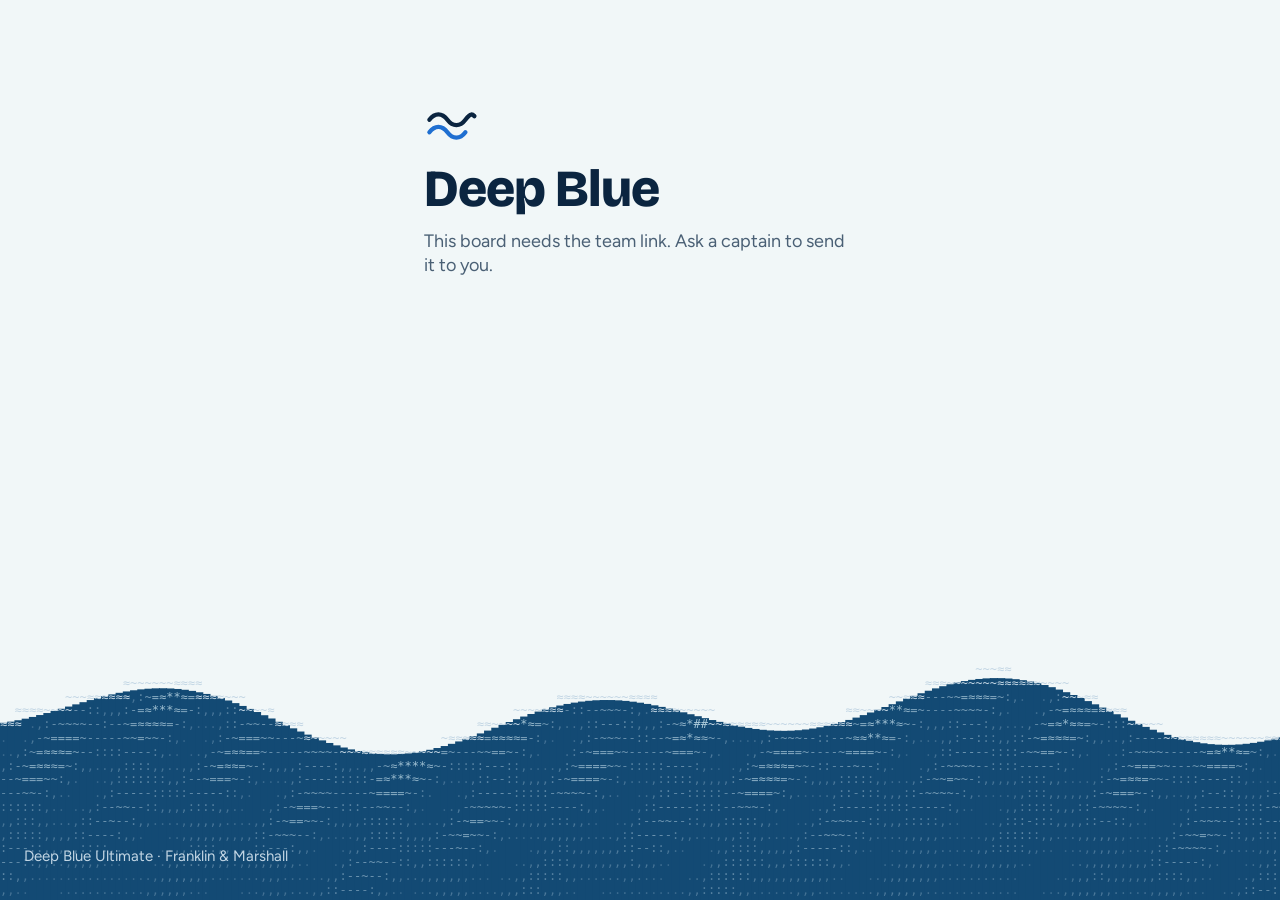
==== index.html @ 6cc1a30d "Real board: Fill lines settings and playing-time simulator (2026.10.31.1, test.48) Promotes from the" ====
<!doctype html>
<html lang="en">
<head>
<meta charset="utf-8">
<meta name="viewport" content="width=device-width, initial-scale=1, maximum-scale=1, user-scalable=no, viewport-fit=cover">
<meta name="theme-color" content="#f1f7f8">
<meta name="robots" content="noindex">
<title>Deep Blue Board</title>
<link rel="preconnect" href="https://fonts.googleapis.com">
<link rel="preconnect" href="https://fonts.gstatic.com" crossorigin>
<link rel="stylesheet" href="https://fonts.googleapis.com/css2?family=Bricolage+Grotesque:opsz,wght@12..96,600..800&family=Figtree:wght@400;500;600;700&display=swap">
<link rel="stylesheet" href="styles.css?v=2026.10.31.1">
<link rel="icon" href="data:image/svg+xml,%3Csvg xmlns='http://www.w3.org/2000/svg' viewBox='0 0 32 32'%3E%3Ccircle cx='16' cy='16' r='14' fill='%231d4db0'/%3E%3Cellipse cx='16' cy='16' rx='9' ry='3' fill='none' stroke='white' stroke-width='2.4'/%3E%3C/svg%3E">
</head>
<body>
<div id="app"></div>
<div id="sheet-root"></div>
<div class="toast" id="toast" hidden></div>
<script src="supabase.js"></script>
<script src="lines.js?v=2026.10.31.1"></script>
<script src="ocean.js?v=2026.10.31.1"></script>
<script src="ascii.js?v=2026.10.31.1"></script>
<script src="app.js?v=2026.10.31.1"></script>
</body>
</html>
---- styles.css ----
/* Deep Blue Board — "Waterline": what you're doing now sits above the water on light sea-glass;
   what's coming sits below the wave in deepening navy. One light theme. */
:root{
  color-scheme:light;
  --bg:#f1f7f8; --card:#ffffff; --ink:#0b2540; --muted:#4a6075; --faint:#8a9bab;
  --rule:#dce7ec; --line:#d4e0e6; --played:#e3ecf0;
  --teal:#0f766e; --teal-dark:#0b5a54; --teal-soft:#f0f8f7;
  --sea:#134a74; --sea2:#0f3b5e; --sea3:#0b2c47; --abyss:#071a2c;
  --foam:#a9c4d9; --foam2:#c3d6e4; --cyan:#5fd3e0; --sun:#ffc533;
  --w:#c2412d; --m:#1f6fd1; --m-light:#8db8f0;
  --warn:#7a3d00; --warn-bg:#fff1d6; --warn-line:#b45309;
  --dd:#6d28d9; --dd-bg:#ece4fa; --sd:#17707f; --sd-bg:#dcf1f5;
  --rH:#8a4b00; --rH-bg:#ffe9c7; --rC:#1b6b3c; --rC-bg:#dcefe3;
  --display:"Bricolage Grotesque","Figtree",system-ui,sans-serif;
  --body:"Figtree",system-ui,-apple-system,"Segoe UI",sans-serif;
  --shadow:0 6px 20px rgba(11,37,64,.12);
  --shadow-sm:0 1px 4px rgba(11,37,64,.10);
  --nav-h:64px;
}
*{box-sizing:border-box}
[hidden]{display:none!important}
html,body{height:100%}
/* No zooming: double-tap does nothing, and inputs don't zoom when tapped. */
html{touch-action:manipulation;-webkit-text-size-adjust:100%;text-size-adjust:100%}
body{margin:0;background:var(--bg);color:var(--ink);font-family:var(--body);font-size:17px;line-height:1.3;-webkit-tap-highlight-color:transparent}
button,input,select,textarea{font:inherit;color:inherit}
button{cursor:pointer}
input,select,textarea{font-size:16px}
a{color:var(--teal)}
:focus-visible{outline:3px solid var(--sun);outline-offset:2px}
.muted{color:var(--muted)}
.grow{flex:1 1 auto}
.row{display:flex;gap:10px;align-items:center;flex-wrap:wrap}
.disp{font-family:var(--display);font-weight:800}
.eyebrow{font-family:var(--display);font-weight:800;font-size:14px;letter-spacing:.08em;text-transform:uppercase;color:var(--muted);margin:0}
.cw{color:var(--w)} .cm{color:var(--m)}
.mag{flex:none;width:30px;height:30px;border-radius:50%;display:inline-grid;place-items:center;color:#fff;font-weight:700;font-size:13px;background:var(--faint)}
.mag.W{background:var(--w)} .mag.M{background:var(--m)} .mag.U{background:var(--faint)}
.dot{flex:none;display:inline-block;width:10px;height:10px;border-radius:50%;background:var(--faint);box-shadow:0 0 0 2px #fff}
.dot.W{background:var(--w)} .dot.M{background:var(--m)}
.badge{display:inline-grid;place-items:center;flex:none;width:18px;height:18px;margin-left:5px;border-radius:50%;border:2px solid currentColor;font-weight:700;font-size:10px;line-height:1;vertical-align:2px}
.empty-note{color:var(--muted);margin:0;padding:8px 0}

/* ---------- buttons ---------- */
.btn{display:inline-flex;align-items:center;justify-content:center;gap:6px;min-height:46px;padding:0 16px;border:2px solid var(--ink);border-radius:14px;background:var(--card);color:var(--ink);font-weight:700;font-size:16px;text-decoration:none;white-space:nowrap}
.btn.primary{border:0;background:var(--teal);color:#fff;font-family:var(--display);font-weight:800;font-size:18px}
.btn.primary:hover{background:var(--teal-dark)}
.btn.ghost{border-color:transparent;background:transparent;color:var(--teal)}
.btn.danger{border:2px dashed var(--warn);background:var(--warn-bg);color:var(--warn)}
.btn.sm{min-height:40px;padding:0 12px;font-size:15px}
.btn.big{min-height:58px;font-size:20px;border-radius:16px}
.btn:disabled{opacity:.45;cursor:default}
.btn.on-deep{border-color:var(--foam);background:transparent;color:#fff}
.btn.on-deep.ghost{border-color:transparent;color:var(--foam)}
.add-dashed{width:100%;min-height:50px;border:2px dashed #6f97b8;border-radius:16px;background:transparent;color:#fff;font-family:var(--display);font-weight:800;font-size:17px}
.icon-btn{border:0;background:transparent;width:44px;height:44px;border-radius:50%;font-size:22px;line-height:1;color:var(--muted);flex:none}
.icon-btn:hover{background:rgba(11,37,64,.06)}
.close-btn{border:0;width:44px;height:44px;border-radius:50%;background:var(--bg);font-size:22px;color:var(--ink);flex:none}
/* pill segmented control */
.seg{display:inline-flex;gap:4px;background:var(--card);border-radius:999px;padding:3px;box-shadow:var(--shadow-sm)}
.seg.inset{background:var(--bg);box-shadow:none}
.seg button{border:0;border-radius:999px;background:transparent;min-height:44px;padding:0 14px;font-weight:700;font-size:16px;color:var(--ink);white-space:nowrap}
.seg button[aria-pressed="true"]{background:var(--ink);color:#fff}
.seg.wide{display:flex}
.seg.wide button{flex:1 1 0;padding:0 8px}
.seg.disp button{font-family:var(--display);font-weight:800;font-size:18px;min-width:46px}
.circles{display:flex;gap:8px;flex-wrap:wrap}
.circles button{width:48px;height:48px;border:2px solid var(--line);border-radius:50%;background:var(--card);font-family:var(--display);font-weight:800;font-size:20px}
.circles button[aria-pressed="true"]{border:0;background:var(--ink);color:#fff}
.line-in{width:100%;min-height:50px;border:2px solid var(--line);border-radius:14px;padding:0 14px;font-size:17px;background:var(--card);color:var(--ink)}
.line-in:focus{outline:none;border-color:var(--teal)}
select.line-in{padding:0 10px}

/* ---------- top bar ---------- */
.top{position:sticky;top:0;z-index:20;background:var(--bg);padding-top:env(safe-area-inset-top,0px)}
.top-in{max-width:1240px;margin:0 auto;display:flex;align-items:center;gap:8px;padding:10px 16px 6px;min-height:52px}
.brand{display:flex;align-items:center;gap:8px;border:0;background:transparent;padding:0;font-family:var(--display);font-weight:800;font-size:22px;letter-spacing:-.01em;color:var(--ink);white-space:nowrap}
.brand svg{flex:none;overflow:visible}
.test-tag{display:inline-block;font-family:var(--body);font-weight:700;font-size:12px;letter-spacing:.08em;background:var(--sun);color:var(--ink);padding:2px 7px;border-radius:999px}
.game-pick{display:flex;align-items:center;gap:2px;min-width:0;flex:0 1 auto;margin-left:auto}
.game-pick[hidden] ~ .sync{margin-left:auto}
.game-pick select{min-width:0;max-width:210px;height:40px;border:0;border-radius:999px;background:var(--card);box-shadow:var(--shadow-sm);padding:0 12px;font-weight:700;font-size:16px;color:var(--ink)}
.tabs{display:none}
.sync{display:inline-flex;align-items:center;gap:6px;font-size:15px;color:var(--muted);margin-left:auto;white-space:nowrap}
.sync i{width:10px;height:10px;border-radius:50%;background:var(--faint)}
.sync.live i{background:var(--teal)} .sync.offline i{background:var(--w)}
.sync.offline{color:var(--w);font-weight:700}
.ver{font-size:12px;color:var(--faint);white-space:nowrap}
@media (max-width:420px){ .sync:not(.offline) span{display:none} .ver{display:none} }

/* ---------- bottom tab bar (phones) ---------- */
.bottom-nav{position:fixed;left:0;right:0;bottom:0;z-index:20;background:var(--abyss);display:flex;align-items:stretch;height:calc(var(--nav-h) + env(safe-area-inset-bottom,0px));padding-bottom:env(safe-area-inset-bottom,0px)}
.bottom-nav button{flex:1 1 0;min-width:0;border:0;background:transparent;display:flex;flex-direction:column;align-items:center;justify-content:center;gap:5px;color:var(--foam);font-weight:700;font-size:15px}
.bottom-nav button::before{content:"";width:8px;height:8px;border-radius:50%;background:transparent}
.bottom-nav button[aria-current="page"]{color:#fff}
.bottom-nav button[aria-current="page"]::before{background:var(--sun)}

/* ---------- page + waterline ---------- */
#main{min-height:calc(100dvh - 60px);display:flex;flex-direction:column}
.above{width:100%;max-width:1240px;margin:0 auto;padding:6px 16px 0;display:flex;flex-direction:column;gap:14px}
.above:last-child{padding-bottom:calc(var(--nav-h) + 40px)}
.wave{display:block;width:100%;height:30px;margin-top:18px;flex:none;background:url("data:image/svg+xml,%3Csvg xmlns='http://www.w3.org/2000/svg' width='390' height='30' viewBox='0 0 390 30'%3E%3Cpath d='M0 14 C 32 2, 65 2, 97 14 S 162 26, 195 14 S 260 2, 292 14 S 357 26, 390 14 L 390 30 L 0 30 Z' fill='%23134a74'/%3E%3C/svg%3E") repeat-x left bottom/390px 30px}
.deep{flex:1 0 auto;background:var(--sea);color:#fff;padding:0 0 calc(var(--nav-h) + 24px + env(safe-area-inset-bottom,0px))}
/* Sharks swimming in Home's deep (ocean.js). The canvas sits behind the content, in the deep's own blue. */
main .deep{position:relative;isolation:isolate;overflow:hidden}
.deep-sharks{position:absolute;inset:0;z-index:-1;display:block;width:100%;height:100%;opacity:.8;pointer-events:none;font-family:ui-monospace,Menlo,Consolas,monospace}
.deep-credit{align-self:flex-end;font-size:12px;font-weight:600;color:var(--foam);text-decoration:none;margin-top:8px}
.deep-credit:hover,.deep-credit:focus-visible{color:#fff;text-decoration:underline}
.deep-in{max-width:1240px;margin:0 auto;padding:0 16px;display:flex;flex-direction:column;gap:12px}
.deep .eyebrow{color:var(--foam2)}
.deep .muted{color:var(--foam2)}
.deep h2{font-family:var(--display);font-weight:800;font-size:24px;margin:8px 0 0;color:#fff}
.deep-card{background:var(--sea2);border-radius:18px;padding:12px 14px;display:flex;flex-direction:column;gap:8px}
.deep-card.darker{background:var(--sea3)}
.deep-card.abyss{background:var(--abyss)}
h1.page-title{margin:0;font-family:var(--display);font-weight:800;font-size:30px;line-height:1.05}
.page-sub{font-size:15px;color:var(--muted)}
.card{background:var(--card);border-radius:20px;box-shadow:var(--shadow);padding:14px;display:flex;flex-direction:column;gap:10px}
.back-link{align-self:flex-start;border:0;background:transparent;padding:0 12px 0 0;min-height:44px;margin:-8px 0 -6px;font-weight:700;font-size:15px;color:var(--teal);text-align:left}

/* ---------- toasts and bottom status bars ---------- */
.toast{position:fixed;left:50%;bottom:calc(var(--nav-h) + 16px + env(safe-area-inset-bottom,0px));transform:translateX(-50%);background:var(--ink);color:#fff;padding:12px 18px;border-radius:999px;z-index:60;font-weight:700;font-size:16px;max-width:calc(100% - 32px);text-align:center;box-shadow:0 10px 26px rgba(7,26,44,.3)}
.clipbar{position:fixed;left:50%;transform:translateX(-50%);bottom:calc(var(--nav-h) + 12px + env(safe-area-inset-bottom,0px));z-index:30;width:min(560px,calc(100% - 24px));background:var(--ink);color:#fff;border-radius:18px;box-shadow:0 10px 26px rgba(7,26,44,.3);padding:10px;display:flex;align-items:center;gap:8px}
.clip-text{flex:1;min-width:0;padding-left:6px;font-size:15px;line-height:1.3}
.clip-text b{display:block;font-size:16px}
.clipbar .btn{min-height:44px;border:0;background:#fff;color:var(--ink);font-size:15px;padding:0 14px}
.clipbar .btn.warn{background:var(--warn-bg);color:var(--warn)}
.clipbar .btn.confirm{background:var(--sun);color:var(--ink)}

/* ---------- Points: game head ---------- */
.game-head{display:flex;align-items:flex-end;justify-content:space-between;gap:12px}
.gh-l{display:flex;flex-direction:column;min-width:0}
.gh-name{margin:0;font-family:var(--display);font-weight:800;font-size:24px;line-height:1.1;overflow-wrap:anywhere}
.gh-pick{border:0;background:transparent;padding:0 6px 0 0;min-height:44px;text-align:left;color:var(--ink)}
.gh-row{display:flex;align-items:center;gap:2px;min-width:0}
.gh-menu{color:var(--ink);font-size:24px;letter-spacing:1px;background:var(--card);box-shadow:var(--shadow-sm)}
.ctx-row{display:flex;align-items:center;gap:10px;flex-wrap:wrap}
.ctx-pick{display:inline-flex;align-items:center;gap:6px;min-height:44px;max-width:100%;border:2px solid var(--line);border-radius:999px;background:var(--card);padding:0 16px;font-size:16px;color:var(--ink);text-align:left}
.ctx-pick span{color:var(--muted);white-space:nowrap}
.ctx-pick b{font-weight:800;overflow:hidden;text-overflow:ellipsis;white-space:nowrap}
.ctx-pick i{font-style:normal;color:var(--muted);font-size:14px}
.gh-pick span{font-size:16px;color:var(--muted);vertical-align:3px}
.menu-block.games button{flex-direction:row;align-items:center;justify-content:space-between;gap:10px}
.menu-block.games button[aria-current="true"]{background:var(--teal-soft);color:var(--teal)}
.menu-block small{font-weight:500;font-size:14px;color:var(--muted)}
@media (max-width:759px){ .game-pick select{display:none} }
.score{display:flex;flex-direction:column;align-items:flex-end;flex:none}
.score b{font-family:var(--display);font-weight:800;font-size:56px;line-height:.9;letter-spacing:-.02em;font-variant-numeric:tabular-nums}
.score small{font-size:14px;color:var(--muted);white-space:nowrap}

/* ---------- Points: a line card ---------- */
.point{position:relative;background:var(--card);border-radius:20px;box-shadow:var(--shadow);padding:22px 12px 12px;display:flex;flex-direction:column;gap:10px;margin-top:12px}
.point.played{background:var(--played);box-shadow:none}
.point.current{box-shadow:0 0 0 3px var(--sun),var(--shadow)}
.pill{position:absolute;top:-15px;left:14px;display:inline-flex;align-items:center;gap:8px;border-radius:999px;padding:5px 14px;font-family:var(--display);font-weight:800;font-size:16px;box-shadow:0 2px 6px rgba(11,37,64,.18);background:var(--ink);color:#fff;white-space:nowrap;max-width:calc(100% - 28px);overflow:hidden;text-overflow:ellipsis}
.pill.now{background:var(--sun);color:var(--ink);padding-left:8px}
.pill.now i{width:14px;height:14px;border-radius:50%;background:var(--ink);border:3px solid #fff;flex:none}
.pill.goal{background:var(--teal);color:#fff}
.pill.next{background:var(--card);color:var(--teal)}
.pill.played{background:var(--muted)}
.card-head{display:flex;align-items:center;gap:6px;min-height:44px}
.card-head .ln{font-family:var(--display);font-weight:800;font-size:21px}
.card-head .lp{font-size:15px;color:var(--muted)}
.card-head .nav{width:40px;height:44px;border:0;background:transparent;border-radius:10px;font-size:26px;line-height:1;color:var(--muted);flex:none}
.card-head .nav:disabled{opacity:.25}
.tiles{display:grid;grid-template-columns:repeat(2,minmax(0,1fr));gap:8px}
.tile{position:relative;display:flex;align-items:stretch;min-width:0;border-radius:14px;background:var(--bg)}
.point.played .tile{background:rgba(255,255,255,.6)}
.tile .who{flex:1 1 auto;min-width:0;min-height:52px;display:flex;align-items:center;gap:7px;border:0;border-radius:14px;background:transparent;padding:4px 4px 4px 7px;text-align:left}
.tn{display:flex;flex-direction:column;min-width:0;line-height:1.12}
.tn .nm{display:block;font-weight:700;font-size:18px;white-space:nowrap;overflow:hidden;text-overflow:ellipsis}
.tn .tag{font-size:13px;font-weight:600;color:var(--muted);white-space:nowrap;overflow:hidden;text-overflow:ellipsis}
.tag .t-first{color:var(--teal)} .tag .t-b2b{color:var(--warn-line);font-weight:700}
.tag .t-dd{color:var(--dd);font-weight:800} .tag .t-sd{color:var(--sd);font-weight:800} .tag .t-ga{color:var(--ink);font-weight:800}
.role-chip{flex:none;align-self:center;width:30px;height:30px;margin-right:5px;border:0;border-radius:9px;background:transparent;color:var(--faint);font-family:var(--display);font-weight:800;font-size:16px;box-shadow:inset 0 0 0 2px var(--line)}
.role-chip[data-r="H"]{background:var(--rH-bg);color:var(--rH);box-shadow:none}
.role-chip[data-r="C"]{background:var(--rC-bg);color:var(--rC);box-shadow:none}
.who.empty{min-height:52px;border:2px dashed var(--line);border-radius:14px;background:transparent;color:var(--teal);font-weight:700;font-size:16px;justify-content:center}
.tile.sum{flex-direction:column;justify-content:center;gap:1px;padding:4px 10px;border:2px dashed var(--line);background:transparent;font-size:14px;line-height:1.25;min-height:52px}
.tile.sum b{font-weight:800}
.warn-tag{color:var(--warn);font-weight:700}
.pod-tag{color:var(--teal);font-weight:700}
.od-row{display:flex;align-items:center;gap:8px}
.od-row .lbl{font-size:14px;font-weight:600;color:var(--muted)}
.od-row .seg{box-shadow:none;background:var(--bg)}
.od-row .seg button{width:46px;padding:0;font-family:var(--display);font-weight:800;font-size:19px}
.result-btns{display:flex;gap:10px}
.result-btns button{flex:1 1 0;min-height:60px;border-radius:16px;font-family:var(--display);font-weight:800;font-size:21px}
.result-btns .us{border:0;background:var(--teal);color:#fff}
.result-btns .them{border:2px solid var(--ink);background:var(--card);color:var(--ink)}
.result-btns button[aria-pressed="true"]{box-shadow:0 0 0 3px var(--sun)}
.pt-block{display:flex;flex-direction:column;gap:10px;border-top:1px solid var(--rule);padding-top:10px}
.pt-block.now{border-top:0;padding-top:0}
.pt-title{display:flex;align-items:baseline;gap:8px;flex-wrap:wrap}
.pt-title b{font-family:var(--display);font-weight:800;font-size:22px}
.pt-title span{font-size:15px;color:var(--muted)}
.ga-grid{display:grid;grid-template-columns:repeat(2,minmax(0,1fr));gap:8px}
.ga-btn{min-height:52px;display:flex;align-items:center;gap:8px;border:2px dashed var(--teal);border-radius:14px;background:var(--card);padding:0 10px 0 7px;text-align:left;min-width:0;font-weight:700;font-size:18px}
.ga-btn.scorer{border:0;background:var(--teal);color:#fff}
.ga-btn .gtag{margin-left:auto;font-family:var(--display);font-weight:800;font-size:13px;letter-spacing:.06em}
.ga-btn.none{justify-content:center;border-color:var(--muted);font-family:var(--display);font-weight:800;font-size:17px}
.ga-links{display:flex;justify-content:space-between;gap:8px}
.ga-links button{min-height:44px;border:0;background:transparent;padding:0 4px;font-weight:700;font-size:16px;color:var(--teal)}
.ga-links button.quiet{color:var(--muted);font-weight:600}
.pt-row{display:flex;align-items:center;gap:8px;min-height:44px;border-top:1px solid var(--rule);font-size:15px;flex-wrap:wrap}
.pt-row .pt-n{font-family:var(--display);font-weight:800;font-size:16px;min-width:38px}
.pt-row .od{display:inline-grid;place-items:center;width:24px;height:24px;border-radius:6px;background:var(--bg);font-weight:800;font-size:13px}
.pt-row .res{font-weight:700}
.pt-row .res.us{color:var(--teal)}
.pt-row .goal{color:var(--muted);font-size:14px}
.pt-row .pt-edit{margin-left:auto;min-height:40px;border:0;background:transparent;color:var(--teal);font-weight:700;font-size:15px;padding:0 4px}
.pt-row.open{flex-direction:column;align-items:stretch;gap:8px;padding:8px 0}
.add-card{margin-top:12px;display:flex;flex-direction:column;gap:10px;align-items:stretch;background:var(--card);border-radius:20px;box-shadow:var(--shadow);padding:18px 14px}
.add-card p{margin:0;color:var(--muted)}

/* ---------- Points: below the waterline ---------- */
.up-row{display:flex;flex-direction:column;align-items:flex-start;gap:6px;width:100%;border:0;background:transparent;color:#fff;text-align:left;padding:10px 0;border-top:1px solid rgba(255,255,255,.14)}
.up-row:first-of-type{border-top:0}
.up-row .ur-h{display:flex;align-items:baseline;gap:8px;flex-wrap:wrap}
.up-row .ur-h b{font-family:var(--display);font-weight:800;font-size:19px}
.up-row .ur-h span{font-size:15px;color:var(--foam)}
.up-row .names{display:flex;flex-wrap:wrap;gap:4px 12px}
.up-row .names span{display:inline-flex;align-items:center;gap:5px;font-size:16px;font-weight:600}
.up-row.small .names span{font-size:14px;font-weight:500;color:var(--foam2)}
.up-row .rdots{display:inline-flex;gap:4px;margin-left:4px}
.rdot{width:10px;height:10px;border-radius:50%;box-shadow:inset 0 0 0 2px var(--foam)}
.rdot.us{background:var(--cyan);box-shadow:none} .rdot.them{background:#fff;box-shadow:none;opacity:.55}
.deep-actions{display:flex;flex-direction:column;gap:8px;margin-top:6px}

/* points-per-person chart (on the deep) */
.ppl{display:flex;flex-direction:column;gap:10px;margin-top:10px}
.ppl-head{display:flex;justify-content:space-between;align-items:flex-end;gap:10px}
.legend{display:flex;gap:12px;flex-wrap:wrap;font-size:14px;color:var(--foam2);align-items:center}
.legend .key{display:inline-block;width:12px;height:12px;border-radius:3px;margin-right:4px;vertical-align:-1px}
.key.W{background:var(--w)} .key.M{background:var(--m-light)}
.bars{display:flex;flex-direction:column;gap:6px}
.bucket{position:relative}
.bar-row{width:100%;display:grid;grid-template-columns:56px minmax(0,1fr) auto;gap:10px;align-items:center;border:0;background:transparent;color:#fff;padding:4px 0;text-align:left;min-height:40px}
.bl{font-weight:700;font-size:15px;white-space:nowrap}
.track{height:16px;border-radius:999px;background:rgba(255,255,255,.12);overflow:hidden}
.stack{display:flex;height:100%;border-radius:999px;overflow:hidden}
.seg-fill.W{background:var(--w)} .seg-fill.M{background:var(--m-light)} .seg-fill.U{background:var(--foam)}
.bv{font-weight:700;font-size:15px;white-space:nowrap}
.bsub{font-weight:500;color:var(--foam2);font-size:13px}
.who-list{display:flex;flex-wrap:wrap;gap:6px;padding:4px 0 8px}
.pop{display:none}
.nchip{display:inline-flex;align-items:center;gap:6px;background:rgba(255,255,255,.1);border-radius:999px;padding:3px 10px 3px 4px;font-size:15px;font-weight:600}
.nchip .mag{width:22px;height:22px;font-size:11px}

/* ---------- Home ---------- */
.home-next{display:flex;flex-direction:column;gap:6px;padding-top:6px}
.countdown{display:flex;align-items:flex-end;gap:12px}
.countdown .big{font-family:var(--display);font-weight:800;font-size:92px;line-height:.8;letter-spacing:-.04em;font-variant-numeric:tabular-nums}
.countdown .big.word{font-size:64px}
.countdown .to{display:flex;flex-direction:column;padding-bottom:4px;min-width:0}
.countdown .to span{font-size:17px;font-weight:600;color:var(--muted)}
.countdown .to b{font-family:var(--display);font-weight:800;font-size:30px;line-height:1.05;overflow-wrap:anywhere}
.two-btns{display:flex;gap:10px;margin-top:6px}
.two-btns .btn{flex:1 1 0;min-height:54px;font-family:var(--display);font-weight:800;font-size:18px;border-radius:16px;padding:0 10px}
.today-card{flex-direction:row;align-items:center;gap:12px;padding:12px 12px 12px 16px}
.today-card .t{flex:1;display:flex;flex-direction:column;min-width:0}
.today-card b{font-family:var(--display);font-weight:800;font-size:20px}
.today-card span{font-size:15px;color:var(--muted)}
.pill-btn{min-height:50px;padding:0 18px;border:2px solid var(--teal);border-radius:999px;background:var(--card);color:var(--teal);font-family:var(--display);font-weight:800;font-size:18px;white-space:nowrap}
.last-out{display:flex;flex-direction:column;gap:2px;border:0;background:transparent;text-align:left;padding:0;color:var(--ink)}
.last-out b{font-weight:700;font-size:17px}
.last-out span:last-child{font-size:15px;color:var(--muted);font-variant-numeric:tabular-nums}
.sched-row{display:grid;grid-template-columns:48px minmax(0,1fr) auto;gap:12px;align-items:center;width:100%;border:0;border-top:1px solid rgba(255,255,255,.14);background:transparent;color:#fff;padding:12px 4px;text-align:left}
.sched-row.n1{background:transparent} .sched-row.n2{background:rgba(7,26,44,.22)} .sched-row.n3{background:rgba(7,26,44,.4)}
.sched-date{display:flex;flex-direction:column;align-items:center;line-height:1}
.sched-date small{font-size:13px;font-weight:700;color:var(--foam2)}
.sched-date b{font-family:var(--display);font-weight:800;font-size:28px}
.sched-name{display:flex;flex-direction:column;min-width:0}
.sched-name b{font-family:var(--display);font-weight:800;font-size:19px;overflow-wrap:anywhere}
.sched-name span{font-size:15px;color:var(--foam2)}
.sched-status{font-size:15px;font-weight:700;color:var(--foam2);white-space:nowrap;text-align:right}
.sched-status.soon{color:var(--cyan)}
.sched-status .won{color:var(--cyan)} .sched-status .lost{color:#ffb4a8}
.game-row{display:flex;align-items:center;gap:10px;width:100%;min-height:52px;border:0;border-top:1px solid rgba(255,255,255,.14);background:transparent;color:#fff;text-align:left;padding:8px 4px}
.game-row .gn{flex:1;min-width:0;display:flex;flex-direction:column}
.game-row .gn b{font-weight:700;font-size:17px}
.game-row .gn span{font-size:14px;color:var(--foam2)}
.game-row .gs{font-family:var(--display);font-weight:800;font-size:20px}
.game-row .gs.won{color:var(--cyan)} .game-row .gs.lost{color:#ffb4a8}

/* ---------- tournament page ---------- */
.tour-head{display:flex;align-items:flex-end;justify-content:space-between;gap:12px}
.tour-head h1{margin:0;font-family:var(--display);font-weight:800;font-size:28px;line-height:1.05;overflow-wrap:anywhere}
.tour-head .rec{display:flex;flex-direction:column;align-items:flex-end;flex:none}
.tour-head .rec b{font-family:var(--display);font-weight:800;font-size:44px;line-height:.9;font-variant-numeric:tabular-nums}
.tour-head .rec small{font-size:14px;color:var(--muted);white-space:nowrap}
.tgames{list-style:none;margin:0;padding:0;display:flex;flex-direction:column;gap:10px}
.tgame{width:100%;display:flex;align-items:center;gap:12px;border:0;border-radius:18px;background:var(--card);box-shadow:var(--shadow-sm);padding:12px 14px;min-height:64px;text-align:left;color:var(--ink)}
.tg-n{width:34px;height:34px;border-radius:50%;background:var(--played);display:grid;place-items:center;font-family:var(--display);font-weight:800;font-size:17px;flex:none}
.tg-main{flex:1;display:flex;flex-direction:column;min-width:0}
.tg-main b{font-family:var(--display);font-weight:800;font-size:18px;overflow-wrap:anywhere}
.tg-main small{font-size:14px;color:var(--muted)}
.tg-res{display:flex;flex-direction:column;align-items:flex-end}
.tg-res small{font-size:13px;font-weight:700;color:var(--muted)}
.tg-score{font-family:var(--display);font-weight:800;font-size:22px;font-variant-numeric:tabular-nums}
.tg-score.won{color:var(--teal)} .tg-score.lost{color:var(--w)}
.tg-go{font-size:22px;color:var(--faint)}
.tgames-empty{background:var(--card);border-radius:18px;padding:16px;box-shadow:var(--shadow-sm)}
.tgames-empty p{margin:0 0 4px}
.next-link{display:flex;align-items:center;gap:10px;width:100%;border:0;background:transparent;color:#fff;text-align:left;padding:6px 0}
.next-link .t{flex:1;display:flex;flex-direction:column}
.next-link b{font-family:var(--display);font-weight:800;font-size:19px}
.next-link span{font-size:15px;color:var(--foam2)}
.next-link .soon{font-weight:700;color:var(--cyan)}

/* ---------- Practice ---------- */
.pr-top{display:flex;align-items:center;gap:10px;flex-wrap:wrap}
.date-pill{height:44px;border:0;border-radius:999px;background:var(--card);box-shadow:var(--shadow-sm);padding:0 12px;font-weight:700;font-size:16px;color:var(--ink);max-width:170px}
.here{display:flex;align-items:flex-end;gap:10px}
.here .big{font-family:var(--display);font-weight:800;font-size:64px;line-height:.82;letter-spacing:-.03em;font-variant-numeric:tabular-nums}
.here .t{display:flex;flex-direction:column;font-size:16px;line-height:1.25;padding-bottom:2px}
.here .t b{font-weight:700}
.group-title{font-family:var(--display);font-weight:800;font-size:14px;letter-spacing:.08em;text-transform:uppercase;color:var(--muted)}
.chk-grid{display:grid;grid-template-columns:repeat(3,minmax(0,1fr));gap:8px}
.chk{min-height:48px;display:flex;align-items:center;gap:6px;border:2px dashed #b7cbd6;border-radius:14px;background:var(--card);color:var(--muted);padding:0 6px;text-align:left;min-width:0}
.chk .cdot{width:22px;height:22px;flex:none;border-radius:50%;box-shadow:0 0 0 2px #fff;display:grid;place-items:center;color:#fff;font-size:12px;font-weight:700;background:var(--faint)}
.chk .cdot.W{background:var(--w)} .chk .cdot.M{background:var(--m)}
.chk .cn{display:flex;flex-direction:column;min-width:0;line-height:1.05}
.chk .cn b{font-weight:700;font-size:16px;white-space:nowrap;overflow:hidden;text-overflow:ellipsis}
.chk .cn small{font-size:11px;font-weight:700;letter-spacing:.06em}
.chk[aria-pressed="true"]{border:0;background:var(--teal);color:#fff}
.chk.sitting{border:2px solid var(--warn-line);background:var(--warn-bg);color:var(--warn)}
.chk:disabled{opacity:.4}
.scrim-teams{display:grid;grid-template-columns:repeat(2,minmax(0,1fr));gap:10px}
.scrim-team{border-radius:18px;padding:12px;display:flex;flex-direction:column;gap:6px;min-width:0}
.scrim-team.A{background:var(--abyss);color:#fff}
.scrim-team.B{background:var(--bg);color:var(--ink)}
.scrim-team b.tn2{font-family:var(--display);font-weight:800;font-size:22px;line-height:1}
.scrim-team small{font-size:14px;opacity:.8}
.scrim-team .p{display:flex;align-items:center;gap:7px;font-weight:700;font-size:16px;min-height:24px;overflow-wrap:anywhere}
.att-list{display:flex;flex-direction:column}
.att-row{display:grid;grid-template-columns:minmax(0,1.3fr) minmax(60px,2fr) auto;gap:10px;align-items:center;padding:6px 0;border-top:1px solid rgba(255,255,255,.12)}
.att-row .pl{display:flex;align-items:center;gap:8px;min-width:0;white-space:nowrap;overflow:hidden;text-overflow:ellipsis;font-weight:600}
.att-bar{height:8px;border-radius:4px;background:rgba(255,255,255,.14);overflow:hidden}
.att-bar i{display:block;height:100%;background:var(--cyan);border-radius:4px}
.att-n{font-variant-numeric:tabular-nums;font-size:14px;color:var(--foam2);min-width:34px;text-align:right}
.pr-list{list-style:none;margin:0;padding:0;display:flex;flex-direction:column}
.pr-list button{width:100%;display:flex;justify-content:space-between;align-items:center;border:0;border-top:1px solid rgba(255,255,255,.12);background:transparent;color:#fff;padding:10px 4px;min-height:48px;font-size:17px;font-weight:600;text-align:left}
.pr-list button[aria-current="true"]{color:var(--sun)}
.pr-list .meta{font-size:14px;color:var(--foam2);font-weight:500}

/* ---------- Stats ---------- */
.team-tiles{display:grid;grid-template-columns:repeat(2,minmax(0,1fr));gap:10px}
.team-tiles div{background:var(--card);border-radius:18px;box-shadow:var(--shadow-sm);padding:12px 14px;display:flex;flex-direction:column}
.team-tiles b{font-family:var(--display);font-weight:800;font-size:36px;line-height:1;font-variant-numeric:tabular-nums}
.team-tiles span{font-size:15px;color:var(--muted)}
@media (min-width:760px){ .team-tiles{grid-template-columns:repeat(4,minmax(0,1fr))} }
.table-card{background:var(--card);border-radius:18px;box-shadow:var(--shadow-sm);padding:6px 10px;overflow-x:auto}
table.stats{width:100%;border-collapse:collapse;font-variant-numeric:tabular-nums}
table.stats th,table.stats td{padding:0 4px;height:40px;text-align:right;border-top:1px solid var(--played);font-size:16px}
table.stats thead th{border-top:0;height:44px;font-weight:700;font-size:15px;color:var(--muted);cursor:pointer;white-space:nowrap;user-select:none}
table.stats th[aria-sort]{color:var(--teal)}
table.stats th:first-child,table.stats td:first-child{text-align:left}
table.stats td.z{color:var(--faint)}
.pl{display:inline-flex;align-items:center;gap:8px;font-weight:700}
.legend-note{font-size:14px;color:var(--muted);margin:0}

/* ---------- Roster ---------- */
.add-form{background:var(--card);border-radius:20px;box-shadow:var(--shadow-sm);padding:14px;display:flex;flex-direction:column;gap:10px}
.add-form b.t{font-family:var(--display);font-weight:800;font-size:19px}
.add-form .two{display:grid;grid-template-columns:repeat(2,minmax(0,1fr));gap:10px}
.add-form label{display:flex;flex-direction:column;gap:4px;font-size:14px;font-weight:600;color:var(--muted)}
.add-form .line-in{min-height:46px;border-radius:12px;font-size:16px}
.add-form .row{flex-wrap:nowrap}
.search{width:100%;height:48px;border:0;border-radius:999px;background:var(--card);box-shadow:var(--shadow-sm);padding:0 18px;font-size:16px}
.ptiles{display:grid;grid-template-columns:repeat(2,minmax(0,1fr));gap:8px}
@media (min-width:760px){ .ptiles{grid-template-columns:repeat(4,minmax(0,1fr))} }
.ptile{min-height:52px;display:flex;align-items:center;gap:8px;border:0;border-radius:14px;background:var(--card);box-shadow:var(--shadow-sm);padding:0 8px 0 8px;text-align:left;min-width:0;color:var(--ink)}
.ptile .mag{width:26px;height:26px;font-size:12px}
.ptile .nm{flex:1;min-width:0;display:flex;align-items:center;font-weight:700;font-size:17px;white-space:nowrap;overflow:hidden;text-overflow:ellipsis}
.ptile .out{font-size:12px;font-weight:700;letter-spacing:.05em;color:var(--warn)}
.ptile .go{color:var(--faint);font-size:20px}
.ptile.inactive{opacity:.6}
.zchips{display:flex;flex-wrap:wrap;gap:6px}
.zchip{display:inline-flex;align-items:center;gap:6px;min-height:36px;border-radius:999px;background:var(--sea);padding:0 4px 0 12px;font-weight:700;font-size:15px}
.deep-card.darker .zchip{background:var(--sea2)}
.zchip button{border:0;background:transparent;color:var(--foam);width:30px;height:30px;border-radius:50%;font-size:17px}
.zchip.backup{background:transparent;box-shadow:inset 0 0 0 2px var(--sea)}
.zadd{min-height:36px;border:2px dashed #6f97b8;border-radius:999px;background:transparent;color:#fff;padding:0 14px;font-weight:700;font-size:15px}
.zone-h{display:flex;align-items:center;gap:8px}
.zone-h b{font-family:var(--display);font-weight:800;font-size:19px}
.zone-h small{font-size:14px;color:var(--foam2)}
.zone-ok{font-size:14px;color:var(--foam2)}
.deep .line-in{background:#fff}
.deep .card.private{background:var(--abyss);color:#fff;box-shadow:none}
.settings-card .mono{font-family:ui-monospace,Menlo,monospace;font-size:13px;background:var(--sea);border-radius:10px;padding:8px 10px;overflow-wrap:anywhere;user-select:all}
.settings-card form{display:flex;gap:8px;flex-wrap:wrap}
.settings-card form .line-in{flex:1;min-width:160px}
/* private settings (unlocked only) */
.card.private h3{margin:0;font-family:var(--display);font-weight:800;font-size:20px}
.card.private h4{margin:8px 0 0;font-family:var(--display);font-size:17px}
.card.private .muted{color:var(--foam2)}
.tchips{display:flex;flex-wrap:wrap;gap:6px}
.tchip{min-height:40px;border:2px solid var(--line);background:var(--card);color:var(--ink);border-radius:999px;padding:0 12px;font-weight:700;font-size:15px}
.tchip[aria-pressed="true"]{background:var(--teal);border-color:var(--teal);color:#fff}
.card.private .tchip{background:transparent;color:#fff;border-color:var(--sea)}
.card.private .tchip[aria-pressed="true"]{background:var(--teal);border-color:var(--teal)}
.grp{border-radius:12px;background:var(--sea3);padding:8px 10px;display:flex;flex-direction:column;gap:6px}
.grp-head{display:flex;align-items:center;gap:6px}
.grp-list{display:flex;flex-wrap:wrap;gap:6px;align-items:center}
.pair{display:inline-flex;align-items:center;gap:2px;background:var(--sea);border-radius:999px;padding:0 2px 0 10px;font-size:15px}
.pair .icon-btn,.grp-head .icon-btn{color:var(--foam);width:34px;height:34px;font-size:17px}
.grp-add{min-height:38px;max-width:180px}
.pairs{display:flex;flex-direction:column;gap:8px}
.pairs .row select{flex:1;min-width:0}

/* ---------- sheets ---------- */
.scrim{position:fixed;inset:0;z-index:50;background:rgba(7,26,44,.55);display:flex;align-items:flex-end;justify-content:center}
.sheet{background:var(--card);width:min(560px,100%);max-height:min(88vh,860px);border-radius:26px 26px 0 0;display:flex;flex-direction:column;box-shadow:0 -10px 30px rgba(0,0,0,.2);padding-bottom:env(safe-area-inset-bottom,0px)}
.sheet::before{content:"";align-self:center;width:44px;height:5px;border-radius:3px;background:var(--line);margin-top:8px;flex:none}
@media (min-width:760px){ .scrim{align-items:center} .sheet{border-radius:26px;max-height:min(84vh,820px)} }
.sheet-head{display:flex;align-items:center;gap:8px;padding:8px 16px 4px}
.sheet-head .t{flex:1;min-width:0;display:flex;flex-direction:column}
.sheet-head h3{margin:0;font-family:var(--display);font-weight:800;font-size:26px;line-height:1.1;overflow-wrap:anywhere}
.sheet-head .sub{font-size:15px;color:var(--muted)}
.sheet-tools{padding:6px 16px 4px;display:flex;flex-direction:column;gap:8px}
.sheet-tools .row{flex-wrap:nowrap}
.sheet-tools .line-in{min-height:46px}
.sheet-body{overflow-y:auto;padding:6px 16px 22px;-webkit-overflow-scrolling:touch}
.form{display:flex;flex-direction:column;gap:16px}
.form label{display:flex;flex-direction:column;gap:6px;font-size:15px;font-weight:700;color:var(--muted)}
.form label .line-in{font-weight:400}
.form .note{font-size:15px;color:var(--muted);margin:0}
.form .err{color:var(--w);margin:0;font-weight:700}
.sheet-btns{display:flex;gap:10px}
.sheet-btns .btn{min-height:58px;border-radius:16px;font-family:var(--display);font-weight:800;font-size:19px}
.sheet-btns .btn.primary{flex:2 1 0;font-size:20px}
.sheet-btns .btn:not(.primary){flex:1 1 0}
/* picker */
.pick-list{list-style:none;margin:0;padding:0;display:flex;flex-direction:column}
.pick-group{font-family:var(--display);font-weight:800;font-size:14px;letter-spacing:.08em;text-transform:uppercase;color:var(--muted);padding:12px 2px 4px}
.pick-list li{border-top:1px solid var(--rule)}
.pick-list .pick-group{border-top:0}
.pick-list button{width:100%;display:flex;align-items:center;gap:10px;border:0;background:transparent;padding:6px 2px;min-height:56px;text-align:left}
.pick-list button:disabled{opacity:.45;cursor:default}
.pick-list .nm{flex:1;min-width:0;display:flex;align-items:center;font-weight:700;font-size:18px}
.pick-list .meta{display:flex;flex-direction:column;align-items:flex-end;text-align:right;font-size:14px;color:var(--muted);line-height:1.25;max-width:58%}
.pick-list .meta .lead{font-weight:700;color:var(--ink)}
.pick-list .meta .lead.first{color:var(--teal)}
.pick-list .meta .lead.b2b{color:var(--warn-line)}
.pick-list .meta .late-mini{color:var(--warn);font-weight:700}
.take-off{align-self:flex-start;min-height:40px;border:0;background:transparent;padding:0;color:var(--warn);font-weight:700;font-size:15px;text-decoration:underline;text-underline-offset:3px}
/* menus */
.menu-list{display:flex;flex-direction:column;gap:14px}
.menu-group{display:flex;flex-direction:column;gap:6px}
.menu-group > .eyebrow{font-size:13px;padding-left:4px}
.menu-block{display:flex;flex-direction:column;background:var(--bg);border-radius:18px;overflow:hidden}
.menu-block button{min-height:50px;border:0;border-top:1px solid var(--rule);background:transparent;padding:6px 16px;text-align:left;display:flex;flex-direction:column;justify-content:center;font-weight:700;font-size:17px;color:var(--ink)}
.menu-block button:first-child{border-top:0}
.menu-block button small{font-weight:500;font-size:14px;color:var(--muted)}
.menu-block button.danger{color:var(--warn)}
.menu-hero{min-height:58px;border:0;border-radius:16px;background:var(--teal);color:#fff;padding:0 16px;display:flex;align-items:center;gap:10px;font-family:var(--display);font-weight:800;font-size:19px;text-align:left}
.menu-hero::after{content:"›";margin-left:auto;font-size:22px}
.menu-del{min-height:50px;border:2px dashed var(--warn);border-radius:16px;background:var(--warn-bg);color:var(--warn);font-family:var(--display);font-weight:800;font-size:17px}
.menu-del.armed{border-style:solid;background:var(--warn);color:#fff}
.move-row{display:flex;gap:8px}
.move-row button{flex:1 1 0;min-height:48px;border:2px solid var(--line);border-radius:14px;background:var(--card);font-weight:700;font-size:16px}
.plays-row{display:flex;align-items:center;gap:10px;flex-wrap:wrap}
.plays-row > span{font-weight:700}
/* fill lines */
.fill-pair{display:flex;flex-direction:column;gap:8px}
.fill-pair > span{font-weight:700;font-size:17px}
.fill-pair-note{margin:0;font-size:15px;color:var(--muted)}
.fill-check{display:flex;gap:12px;align-items:flex-start;cursor:pointer;font-weight:700;font-size:17px;color:var(--ink)!important;flex-direction:row!important}
.fill-check input{width:26px;height:26px;margin:1px 0 0;accent-color:var(--teal);flex:none}
.fill-check small{display:block;font-weight:500;font-size:15px;color:var(--muted);margin-top:2px}
.fill-rules{background:var(--bg);border-radius:18px;padding:12px 14px;display:flex;flex-direction:column;gap:6px;margin:0;list-style:none}
.fill-rules li{display:flex;gap:8px;font-size:15px;line-height:1.3}
.fill-rules li::before{content:"·";color:var(--teal);font-weight:800}
.fill-rules li.eyebrow::before{content:none}
.fill-rules .eyebrow{font-size:14px}
/* ratio */
.ratio-bars{display:flex;flex-direction:column;gap:10px}
.ratio-bars .rb{display:flex;flex-direction:column;gap:4px}
.ratio-bars .rb-h{display:flex;justify-content:space-between;font-weight:700}
.ratio-bars .rb-h b{font-family:var(--display);font-weight:800;font-size:22px}
.ratio-bars .rb-t{height:14px;border-radius:999px;background:var(--bg);overflow:hidden}
.ratio-bars .rb-t i{display:block;height:100%;border-radius:999px}
/* chips (late sign-ups) */
.pchips{display:flex;flex-wrap:wrap;gap:6px}
.pchip{min-height:44px;display:inline-flex;align-items:center;gap:6px;border:2px solid var(--line);border-radius:999px;background:var(--card);color:var(--ink);padding:0 14px 0 10px;font-weight:700;font-size:16px}
.pchip[aria-pressed="true"]{border-color:var(--teal);background:var(--teal);color:#fff}
/* pods sheet */
.pod-pick{list-style:none;margin:0;padding:0;display:flex;flex-direction:column;gap:8px}
.pod-pick button{width:100%;text-align:left;border:2px solid var(--line);background:var(--card);border-radius:16px;padding:10px 12px;display:flex;flex-direction:column;gap:4px}
.pod-pick button[aria-pressed="true"]{border:3px solid var(--teal);background:var(--teal-soft)}
.pp-name{font-family:var(--display);font-weight:800;font-size:18px}
.pp-who{display:flex;flex-wrap:wrap;gap:4px 10px;font-size:15px;font-weight:600}
.pp-who span{display:inline-flex;align-items:center;gap:5px}
.pp-meta{font-size:14px;color:var(--muted)}
.pp-meta .b2b{color:var(--warn);font-weight:700}
.pod-total{display:flex;align-items:center;gap:10px;background:var(--bg);border-radius:16px;padding:10px 12px;font-variant-numeric:tabular-nums}
.pod-total .t{flex:1;display:flex;flex-direction:column}
.pod-total.over{background:var(--warn-bg);color:var(--warn)}
.remove-choices{display:flex;flex-direction:column;gap:8px;border-top:1px solid var(--rule);padding-top:12px}
.remove-choices .btn{white-space:normal;min-height:48px;justify-content:flex-start;text-align:left;padding:8px 14px}
/* pod edit (roster) */
.pod-members{display:flex;flex-wrap:wrap;gap:6px}
.pod-members .pchip{padding-right:4px}
.pod-members .pchip button{border:0;background:transparent;width:32px;height:32px;border-radius:50%;font-size:17px;color:var(--muted)}

/* ---------- edit lines ---------- */
.edit-head{display:flex;flex-direction:column}
.egrid{display:grid;grid-template-columns:repeat(auto-fill,minmax(min(100%,170px),1fr));gap:10px;padding-bottom:110px}
@media (max-width:759px){ .egrid{grid-template-columns:1fr 1fr} }
.etile{position:relative;min-height:112px;border:3px solid transparent;border-radius:16px;background:var(--card);box-shadow:0 2px 8px rgba(11,37,64,.08);padding:10px;display:flex;flex-direction:column;gap:6px;cursor:grab;user-select:none;-webkit-user-select:none;-webkit-touch-callout:none;touch-action:pan-y;min-width:0}
.etile.played{background:var(--played);box-shadow:none}
.etile.sel{border-color:var(--teal);background:var(--teal-soft)}
.etile.dragging{z-index:40;box-shadow:0 14px 30px rgba(11,37,64,.28);cursor:grabbing;transition:none}
.et-head{display:flex;align-items:center;gap:6px}
.et-n{font-family:var(--display);font-weight:800;font-size:18px}
.et-pts{font-size:13px;color:var(--muted);flex:1}
.et-check{width:24px;height:24px;border-radius:50%;border:2px solid #b7cbd6;flex:none;display:grid;place-items:center;color:#fff;font-size:13px;font-weight:700}
.etile.sel .et-check{background:var(--teal);border-color:var(--teal)}
.etile.sel .et-check::after{content:"✓"}
.et-res{display:flex;align-items:center;gap:5px;min-height:12px}
.et-res .r{width:12px;height:12px;border-radius:50%;box-shadow:inset 0 0 0 2px var(--faint)}
.et-res .r.us{background:var(--teal);box-shadow:none} .et-res .r.them{background:var(--ink);box-shadow:none}
.et-played{font-size:11px;font-weight:700;letter-spacing:.08em;color:var(--muted);margin-left:4px;text-transform:uppercase}
.et-names{font-size:14px;line-height:1.35}
.et-names span{font-weight:600}
.et-names .W{color:var(--w)} .et-names .M{color:var(--m)}
.et-names span:not(:last-child)::after{content:" · ";color:var(--faint);font-weight:400}

/* ---------- passcode gate ---------- */
.gate{min-height:100dvh;display:flex;flex-direction:column;background:var(--bg)}
.gate-card{position:relative;z-index:2;width:100%;max-width:480px;margin:0 auto;padding:max(80px,12vh) 24px 0;display:flex;flex-direction:column;gap:16px}
.gate-logo svg{width:54px;height:36px}
.gate-card h1 .test-tag{vertical-align:middle;font-size:13px}
.gate-card h1{margin:0;font-family:var(--display);font-weight:800;font-size:52px;line-height:.95;letter-spacing:-.02em}
.gate-card p{margin:0;font-size:18px;color:var(--muted)}
.gate-card label{display:flex;flex-direction:column;gap:6px;font-size:15px;font-weight:700;color:var(--muted);margin-top:8px}
.gate-card input{height:56px;border:2px solid var(--ink);border-radius:16px;padding:0 16px;font-size:20px;color:var(--ink);background:var(--card)}
.gate-card .err{color:var(--w);font-weight:700;font-size:16px}
.gate-card .btn{min-height:60px;font-size:21px}
.gate-sea{position:relative;margin-top:auto;flex:none}
.gate-sea .curl{position:absolute;right:36px;bottom:-8px;z-index:0;overflow:visible}
.gate-sea .wave{margin-top:0;position:relative;z-index:1}
.gate-foot{position:relative;z-index:1;min-height:190px;background:var(--sea);display:flex;align-items:flex-end;padding:0 24px calc(34px + env(safe-area-inset-bottom,0px));font-size:15px;color:var(--foam2)}


/* ---------- Points: compact cards (laptop) ---------- */
.link-btn{border:0;background:transparent;padding:0;color:var(--teal);font-weight:700;font-size:inherit;text-decoration:underline;text-underline-offset:2px}
.btn.dashed{border:2px dashed var(--muted);background:transparent;font-family:var(--display);font-weight:800}
.game-head.wide{align-items:flex-end;gap:24px;flex-wrap:wrap}
.game-head.wide .gh-name{font-size:36px}
.score.inline{flex-direction:row;align-items:baseline;gap:10px}
.score.inline b{font-size:48px}
.wide-grid{display:flex;flex-wrap:wrap;gap:20px;align-items:flex-start}
.wide-grid > #pointsTrack{flex:999 1 700px;min-width:0}
.lines-grid{display:grid;grid-template-columns:repeat(auto-fill,minmax(250px,1fr));gap:18px 14px;align-items:start}
.side{flex:1 1 260px;position:sticky;top:76px}
.point.compact{padding:16px 10px 10px;gap:6px;margin-top:8px;border-radius:18px;box-shadow:0 4px 14px rgba(11,37,64,.08)}
.point.compact.current{box-shadow:0 0 0 3px var(--sun),0 6px 18px rgba(11,37,64,.14)}
.point.compact .pill{top:-13px;left:12px;font-size:14px;padding:3px 12px}
.point.compact .pill.now{padding-left:6px}
.point.compact .pill.now i{width:11px;height:11px;border-width:2px}
.point.compact .card-head{min-height:36px;padding:0 0 0 4px}
.point.compact .card-head .ln{font-size:19px}
.point.compact .card-head .lp{font-size:14px}
.point.compact .icon-btn{width:36px;height:36px;font-size:20px}
.state{font-size:12px;font-weight:700;letter-spacing:.06em;color:var(--muted)}
.state.next{color:var(--teal)}
.prows{list-style:none;margin:0;padding:0;display:flex;flex-direction:column;gap:2px}
.prow{display:flex;align-items:center;gap:2px;border-radius:10px;background:var(--bg)}
.point.played .prow{background:transparent}
.prow .who{flex:1;min-width:0;height:34px;display:flex;align-items:center;gap:7px;border:0;background:transparent;padding:0 6px 0 5px;text-align:left}
.prow .mag{width:20px;height:20px;font-size:11px}
.prow .nm{display:flex;align-items:center;font-weight:700;font-size:15px;white-space:nowrap;overflow:hidden;text-overflow:ellipsis}
.prow .badge{width:16px;height:16px;font-size:9px;border-width:1.5px}
.prow .t-ga{font-size:11px;font-weight:800;color:var(--teal)}
.prow .t-b2b{font-size:9px;color:var(--warn-line)}
.prow .role-chip{width:28px;height:28px;margin-right:3px;font-size:13px;border-radius:8px}
.prows .who.empty{min-height:34px;height:34px;border-radius:10px;font-size:14px}
.pos{font-size:11px;font-weight:700;border-radius:4px;padding:0 4px;flex:none}
.pos.dd{background:var(--dd-bg);color:var(--dd)} .pos.sd{background:var(--sd-bg);color:var(--sd)}
.cfoot{border-top:1px dashed #c9d8df;margin:2px 4px 0;padding-top:6px;font-size:13px;color:var(--muted)}
.point.compact .pt-block{gap:8px;padding-top:8px}
.point.compact .pt-row{min-height:34px;font-size:13px;gap:6px}
.point.compact .pt-row .pt-n{min-width:30px;font-size:14px}
.point.compact .pt-row .pt-edit{min-height:30px;font-size:13px}
.point.compact .result-btns button{min-height:44px;font-size:16px;border-radius:12px}
.point.compact .od-row .seg button{min-height:36px;width:38px;font-size:16px}
.point.compact .ga-btn{min-height:38px;font-size:14px;padding:0 6px 0 4px;gap:5px;border-width:2px}
.point.compact .ga-btn.none{font-size:14px}
.point.compact .ga-btn .mag{width:22px;height:22px;font-size:11px}
.point.compact .pt-title b{font-size:17px}
.point.compact .ga-links button{min-height:36px;font-size:14px}
/* dark planned cards below the water */
.point.dark{background:#185382;color:#fff;box-shadow:none;border:1px solid rgba(255,255,255,.1)}
.point.dark .prow{background:rgba(255,255,255,.07)}
.point.dark .card-head .lp,.point.dark .cfoot,.point.dark .icon-btn,.point.dark .pt-row .muted{color:var(--foam2)}
.point.dark .cfoot{border-top-color:rgba(255,255,255,.2)}
.point.dark .cw{color:#ffb4a8} .point.dark .cm{color:var(--m-light)}
.point.dark .role-chip{color:var(--foam2);box-shadow:inset 0 0 0 2px rgba(255,255,255,.25)}
/* H / C on a dark card: a tinted see-through chip with a bright letter, like the DD / SD tags */
.point.dark .role-chip[data-r="H"]{background:rgba(255,197,51,.2);color:#ffd88f;box-shadow:inset 0 0 0 1px rgba(255,210,120,.35)}
.point.dark .role-chip[data-r="C"]{background:rgba(110,220,160,.17);color:#a8ecc2;box-shadow:inset 0 0 0 1px rgba(140,230,175,.3)}
.point.dark .who.empty{border-color:rgba(255,255,255,.3);color:#fff}
.point.dark .pt-row{border-top-color:rgba(255,255,255,.14)}
.point.dark .pt-edit{color:var(--cyan)}
.point.dark .warn-tag{color:#ffd28a}
/* planned cards get darker the further ahead they are (--d: 0 next up → 1 furthest) */
.deep .lines-grid .point.dark{background:color-mix(in srgb,#0b2f52 calc(var(--d,0) * 100%),#185382)}
.deep-title{display:flex;align-items:baseline;gap:12px;flex-wrap:wrap}
/* points per person on a white card */
.ppl.light h2{color:var(--ink);font-size:19px;margin:0}
.ppl.light .ppl-head{flex-direction:column;align-items:flex-start;gap:4px}
.ppl.light .muted,.ppl.light .legend,.ppl.light .bsub{color:var(--muted)}
.ppl.light .bar-row{color:var(--ink)}
.ppl.light .track{background:var(--bg)}
.ppl.light .key.M,.ppl.light .seg-fill.M{background:var(--m)}
.ppl.light .nchip{background:var(--bg)}
.ppl{margin-top:4px}
.deep .ppl{margin-top:18px}

/* ---------- laptop ---------- */
@media (min-width:760px){
  .bottom-nav{display:none}
  .top{background:#fff;border-bottom:1px solid var(--line)}
  .top-in{padding:10px 24px;gap:18px}
  .brand{order:0} .tabs{order:1} .sync{order:3} .ver{order:4}
  .tabs{display:flex;gap:4px}
  .tabs button{border:0;background:transparent;border-radius:999px;min-height:40px;padding:0 14px;font-weight:700;font-size:16px;color:var(--muted)}
  .tabs button[aria-current="page"]{background:var(--ink);color:#fff}
  .game-pick select{box-shadow:none;border:2px solid var(--line)}
  .above{padding:20px 24px 0}
  .deep-in{padding:0 24px}
  .deep{padding-bottom:48px}
  .toast,.clipbar{bottom:24px}
  .above{padding-top:14px}
}
@media (prefers-reduced-motion:reduce){ *{transition:none!important;animation:none!important} }
.att-card{display:flex;flex-direction:column;gap:6px;margin-top:6px}
.home-next > span:not(.eyebrow):not(.page-sub){font-size:17px}
.last-out{margin-top:2px}
.deep > .deep-in > .add-dashed{margin-top:12px}
.pr-top{flex-wrap:nowrap}
.pr-top .page-title{flex:none}
.date-pill{min-width:0;flex:0 1 auto}
.seg.wide.disp button{font-size:16px;white-space:normal;line-height:1.1}
/* who's going sheet */
.going-total{display:flex;align-items:baseline;gap:10px;flex-wrap:wrap;font-size:16px}
.going-total > b{font-family:var(--display);font-weight:800;font-size:26px}
.pchip small{font-size:12px;font-weight:700;margin-left:4px;padding:1px 6px;border-radius:999px}
.pchip.going-late{border-color:var(--sun);background:#fff8e1}
.pchip.going-late small{background:var(--sun);color:var(--ink)}
.pchip.going-away{border-style:dashed;background:transparent;color:var(--muted)}
.pchip.going-away > i{opacity:.4}
.pchip.going-away small{background:var(--line);color:var(--muted)}

/* tournament page header + buttons */
.tour-head .th-t{display:flex;flex-direction:column;gap:2px;min-width:0}
.tour-btns{display:grid;grid-template-columns:repeat(3,minmax(0,1fr));gap:8px}
.tour-btns .btn{padding:0 8px;white-space:nowrap;overflow:hidden;text-overflow:ellipsis}
.tour-btns .btn.primary{grid-column:1/-1}
@media (min-width:760px){ .tour-btns{display:flex;flex-wrap:wrap} .tour-btns .btn{padding:0 18px} }
.last-out{position:relative;width:100%;padding-right:30px}
.last-out::after{content:"›";position:absolute;right:6px;top:50%;transform:translateY(-50%);font-size:26px;color:var(--muted)}
.sheet-body .pin{position:sticky;bottom:-22px;z-index:2;background:var(--card);margin:0 -16px -22px;padding:10px 16px 22px;box-shadow:0 -10px 14px -6px rgba(255,255,255,.95)}
.plan-btns{margin-top:-4px}
.score.plan b{font-size:30px;line-height:1}
.score.plan small:first-child{font-weight:700;letter-spacing:.06em;text-transform:uppercase;font-size:12px}
.score.plan.inline{flex-direction:column;align-items:flex-start;gap:0}
.text-link{align-self:flex-start;border:0;background:transparent;min-height:44px;padding:0;font-weight:700;font-size:16px;color:var(--teal);text-align:left}
.text-link.on-deep{color:var(--foam2);margin-top:18px;font-weight:600}
.text-link.on-deep + .text-link.on-deep{margin-top:0}
.text-link.armed{color:#ffb4a6;font-weight:800}
a.text-link{display:flex;align-items:center;text-decoration:none}
.date-row{display:flex;align-items:center;gap:10px;font-weight:700;font-size:15px;color:var(--muted)}
.date-row .date-pill{max-width:none}
.role-chip{position:relative}
.role-chip::after{content:"";position:absolute;inset:-7px -4px}
.roster-head{display:flex;align-items:flex-start;justify-content:space-between;gap:12px}
.roster-head .btn{flex:none;margin-top:4px}
.pe-zones{display:flex;flex-direction:column;gap:8px}
.pe-zone{display:flex;align-items:center;justify-content:space-between;gap:10px;flex-wrap:wrap}
.pe-zone b{font-size:16px}
.sheet .mono{font-family:ui-monospace,Menlo,monospace;font-size:13px;background:var(--bg);border-radius:10px;padding:10px 12px;overflow-wrap:anywhere}
.tour-head .rec small{white-space:normal;text-align:right;max-width:150px}
.tour-head .th-t{flex:1 1 auto}
.add-light{width:100%;min-height:48px;border:2px dashed var(--line);border-radius:14px;background:transparent;color:var(--teal);font-weight:800;font-size:16px}
.np-near{display:flex;flex-wrap:wrap;gap:6px;align-items:center}
.np-near .group-title{width:100%}
.np-near small{color:var(--muted);font-weight:600}
.two-btns .btn{min-width:0;white-space:normal;line-height:1.15}
@media (max-width:420px){ .two-btns .btn{font-size:16px;padding:0 8px} }
.att-row .pl{padding-left:3px}
.deep .dot{box-shadow:none}

/* ---------- ASCII touches (ascii.js) ---------- */
.wave[data-ascii]{position:relative;background:none;height:40px;margin-top:8px}
.ascii-wave{position:absolute;inset:0;display:block;width:100%;height:100%;pointer-events:none}
.gate-sea.ascii{min-height:250px;display:flex;flex-direction:column;justify-content:flex-end}
.gate-sea.ascii canvas{position:absolute;inset:0;width:100%;height:100%;display:block}
.gate-sea.ascii .gate-foot{background:transparent;min-height:0;padding-top:12px}
.ascii-celebrate{position:fixed;inset:0;width:100vw;height:100vh;z-index:80;pointer-events:none;display:block}
/* Cards in the water are see-through, so the sharks swimming behind them still show. */
.deep .deep-card{background:rgba(15,59,94,.5)}
.deep .deep-card.darker{background:rgba(11,44,71,.55)}
.deep .deep-card.abyss,.deep .card.private{background:rgba(7,26,44,.62)}
.deep .zchip{background:rgba(19,74,116,.6)}
.deep .deep-card.darker .zchip{background:rgba(15,59,94,.6)}
/* Phones: swipe between line cards */
#pointsTrack{touch-action:pan-y}
/* The Fill / Copied / Edit bar sits above the nav: leave room so the end of the page can scroll out from under it. */
.has-bar .deep{padding-bottom:calc(var(--nav-h) + 110px + env(safe-area-inset-bottom,0px))}
/* Stats "Tournament › Game" pill: a long tournament name shrinks instead of widening the page. */
.ctx-pick{min-width:0}
.ctx-pick span{overflow:hidden;text-overflow:ellipsis;min-width:0;flex:0 1 auto}
#main.tab-points{overflow-x:clip}
#pointsTrack .swiping{will-change:transform;user-select:none;-webkit-user-select:none}
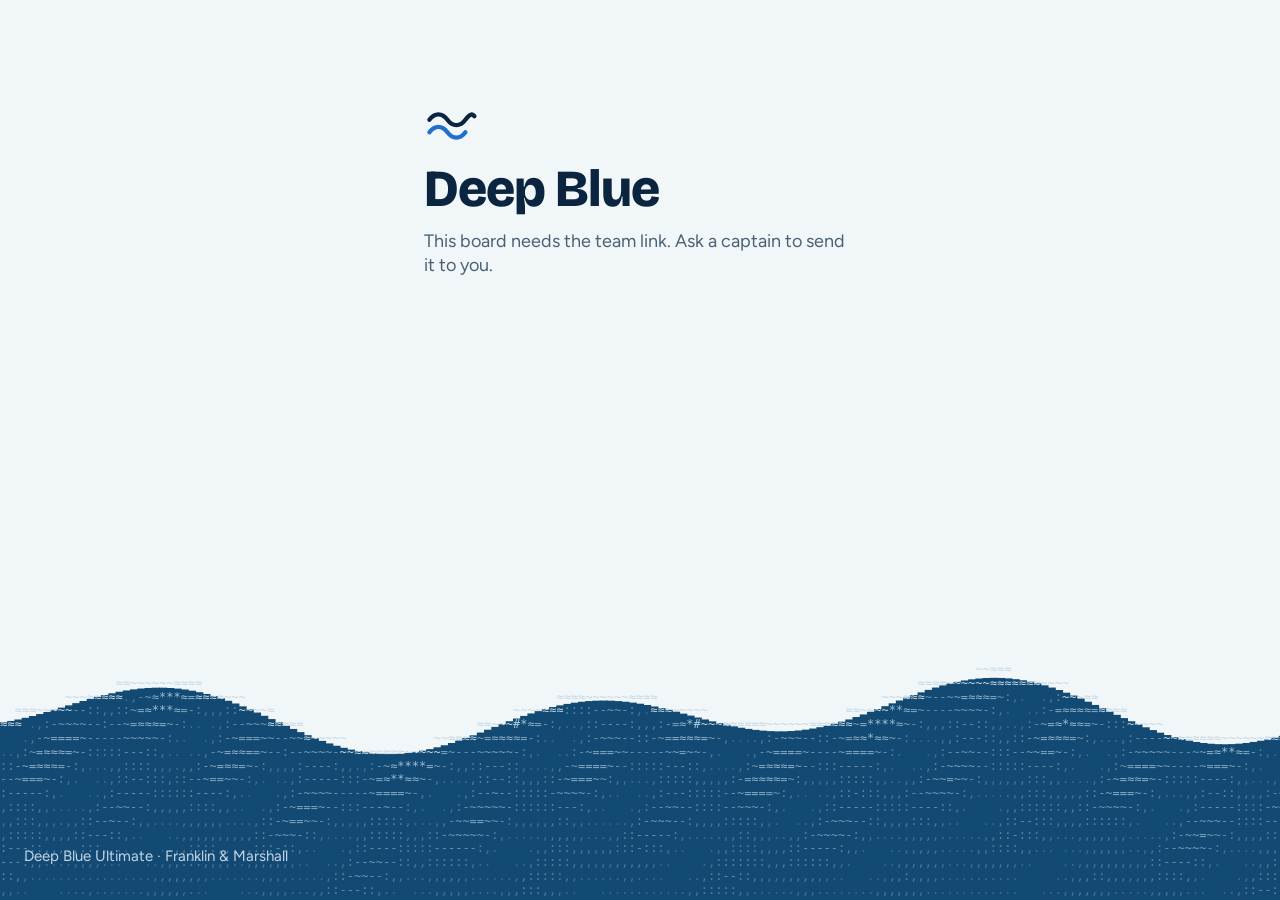
==== commit 1db63b64: "Real board: point-by-point grid in the playing-time simulator (2026.11.01.1) Promotes the simulator'" ====
--- a/index.html
+++ b/index.html
@@ -9,7 +9,7 @@
 <link rel="preconnect" href="https://fonts.googleapis.com">
 <link rel="preconnect" href="https://fonts.gstatic.com" crossorigin>
 <link rel="stylesheet" href="https://fonts.googleapis.com/css2?family=Bricolage+Grotesque:opsz,wght@12..96,600..800&family=Figtree:wght@400;500;600;700&display=swap">
-<link rel="stylesheet" href="styles.css?v=2026.10.31.1">
+<link rel="stylesheet" href="styles.css?v=2026.11.01.1">
 <link rel="icon" href="data:image/svg+xml,%3Csvg xmlns='http://www.w3.org/2000/svg' viewBox='0 0 32 32'%3E%3Ccircle cx='16' cy='16' r='14' fill='%231d4db0'/%3E%3Cellipse cx='16' cy='16' rx='9' ry='3' fill='none' stroke='white' stroke-width='2.4'/%3E%3C/svg%3E">
 </head>
 <body>
@@ -17,9 +17,9 @@
 <div id="sheet-root"></div>
 <div class="toast" id="toast" hidden></div>
 <script src="supabase.js"></script>
-<script src="lines.js?v=2026.10.31.1"></script>
-<script src="ocean.js?v=2026.10.31.1"></script>
-<script src="ascii.js?v=2026.10.31.1"></script>
-<script src="app.js?v=2026.10.31.1"></script>
+<script src="lines.js?v=2026.11.01.1"></script>
+<script src="ocean.js?v=2026.11.01.1"></script>
+<script src="ascii.js?v=2026.11.01.1"></script>
+<script src="app.js?v=2026.11.01.1"></script>
 </body>
 </html>
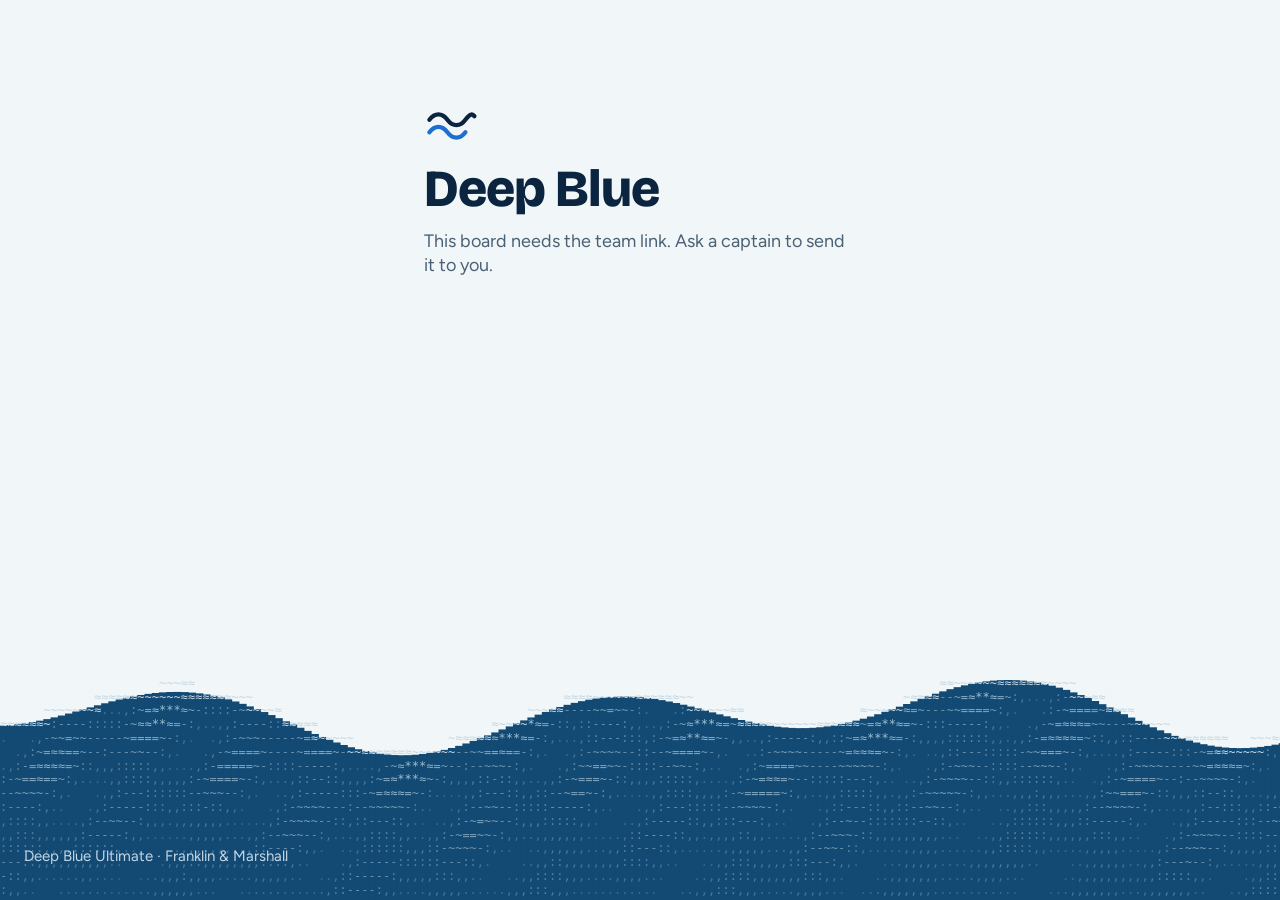
==== commit 13768ee2: "Real board: Stats shows planned points (2026.11.01.2) Promotes Stats' Plan and All columns from the " ====
--- a/index.html
+++ b/index.html
@@ -9,7 +9,7 @@
 <link rel="preconnect" href="https://fonts.googleapis.com">
 <link rel="preconnect" href="https://fonts.gstatic.com" crossorigin>
 <link rel="stylesheet" href="https://fonts.googleapis.com/css2?family=Bricolage+Grotesque:opsz,wght@12..96,600..800&family=Figtree:wght@400;500;600;700&display=swap">
-<link rel="stylesheet" href="styles.css?v=2026.11.01.1">
+<link rel="stylesheet" href="styles.css?v=2026.11.01.2">
 <link rel="icon" href="data:image/svg+xml,%3Csvg xmlns='http://www.w3.org/2000/svg' viewBox='0 0 32 32'%3E%3Ccircle cx='16' cy='16' r='14' fill='%231d4db0'/%3E%3Cellipse cx='16' cy='16' rx='9' ry='3' fill='none' stroke='white' stroke-width='2.4'/%3E%3C/svg%3E">
 </head>
 <body>
@@ -17,9 +17,9 @@
 <div id="sheet-root"></div>
 <div class="toast" id="toast" hidden></div>
 <script src="supabase.js"></script>
-<script src="lines.js?v=2026.11.01.1"></script>
-<script src="ocean.js?v=2026.11.01.1"></script>
-<script src="ascii.js?v=2026.11.01.1"></script>
-<script src="app.js?v=2026.11.01.1"></script>
+<script src="lines.js?v=2026.11.01.2"></script>
+<script src="ocean.js?v=2026.11.01.2"></script>
+<script src="ascii.js?v=2026.11.01.2"></script>
+<script src="app.js?v=2026.11.01.2"></script>
 </body>
 </html>
--- a/styles.css
+++ b/styles.css
@@ -357,6 +357,8 @@
 table.stats th[aria-sort]{color:var(--teal)}
 table.stats th:first-child,table.stats td:first-child{text-align:left}
 table.stats td.z{color:var(--faint)}
+table.stats td.all{font-weight:800}
+table.stats td.all,table.stats th[data-k="all"]{padding-right:12px}
 .pl{display:inline-flex;align-items:center;gap:8px;font-weight:700}
 .legend-note{font-size:14px;color:var(--muted);margin:0}
 
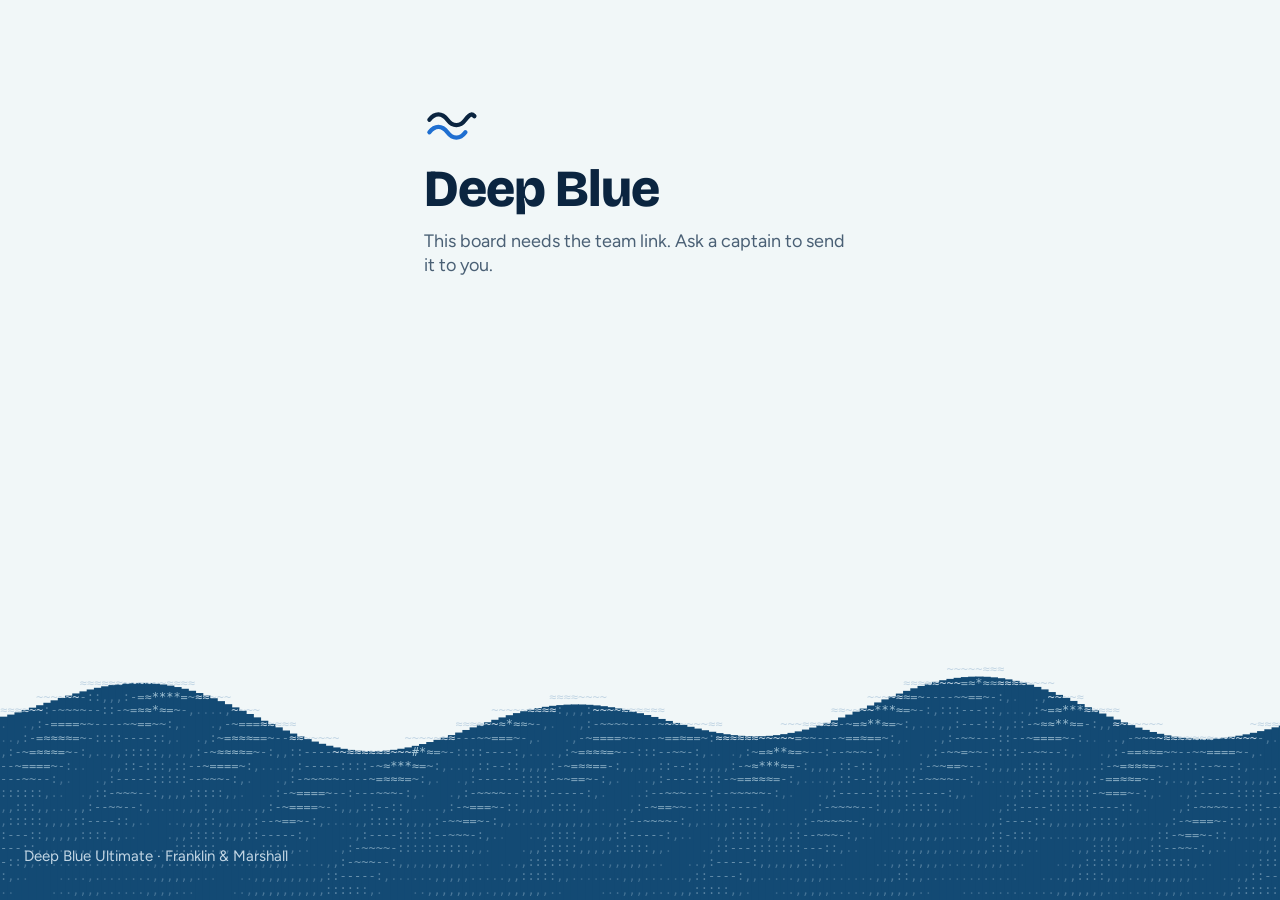
==== commit b9828ba5: "Fill lines: 1 captain per line now means 1-2 Co-Authored-By: Claude Opus 5.5 <noreply@anthropic.com>" ====
--- a/index.html
+++ b/index.html
@@ -9,7 +9,7 @@
 <link rel="preconnect" href="https://fonts.googleapis.com">
 <link rel="preconnect" href="https://fonts.gstatic.com" crossorigin>
 <link rel="stylesheet" href="https://fonts.googleapis.com/css2?family=Bricolage+Grotesque:opsz,wght@12..96,600..800&family=Figtree:wght@400;500;600;700&display=swap">
-<link rel="stylesheet" href="styles.css?v=2026.11.01.2">
+<link rel="stylesheet" href="styles.css?v=2026.11.07.1">
 <link rel="icon" href="data:image/svg+xml,%3Csvg xmlns='http://www.w3.org/2000/svg' viewBox='0 0 32 32'%3E%3Ccircle cx='16' cy='16' r='14' fill='%231d4db0'/%3E%3Cellipse cx='16' cy='16' rx='9' ry='3' fill='none' stroke='white' stroke-width='2.4'/%3E%3C/svg%3E">
 </head>
 <body>
@@ -17,9 +17,9 @@
 <div id="sheet-root"></div>
 <div class="toast" id="toast" hidden></div>
 <script src="supabase.js"></script>
-<script src="lines.js?v=2026.11.01.2"></script>
-<script src="ocean.js?v=2026.11.01.2"></script>
-<script src="ascii.js?v=2026.11.01.2"></script>
-<script src="app.js?v=2026.11.01.2"></script>
+<script src="lines.js?v=2026.11.07.1"></script>
+<script src="ocean.js?v=2026.11.07.1"></script>
+<script src="ascii.js?v=2026.11.07.1"></script>
+<script src="app.js?v=2026.11.07.1"></script>
 </body>
 </html>
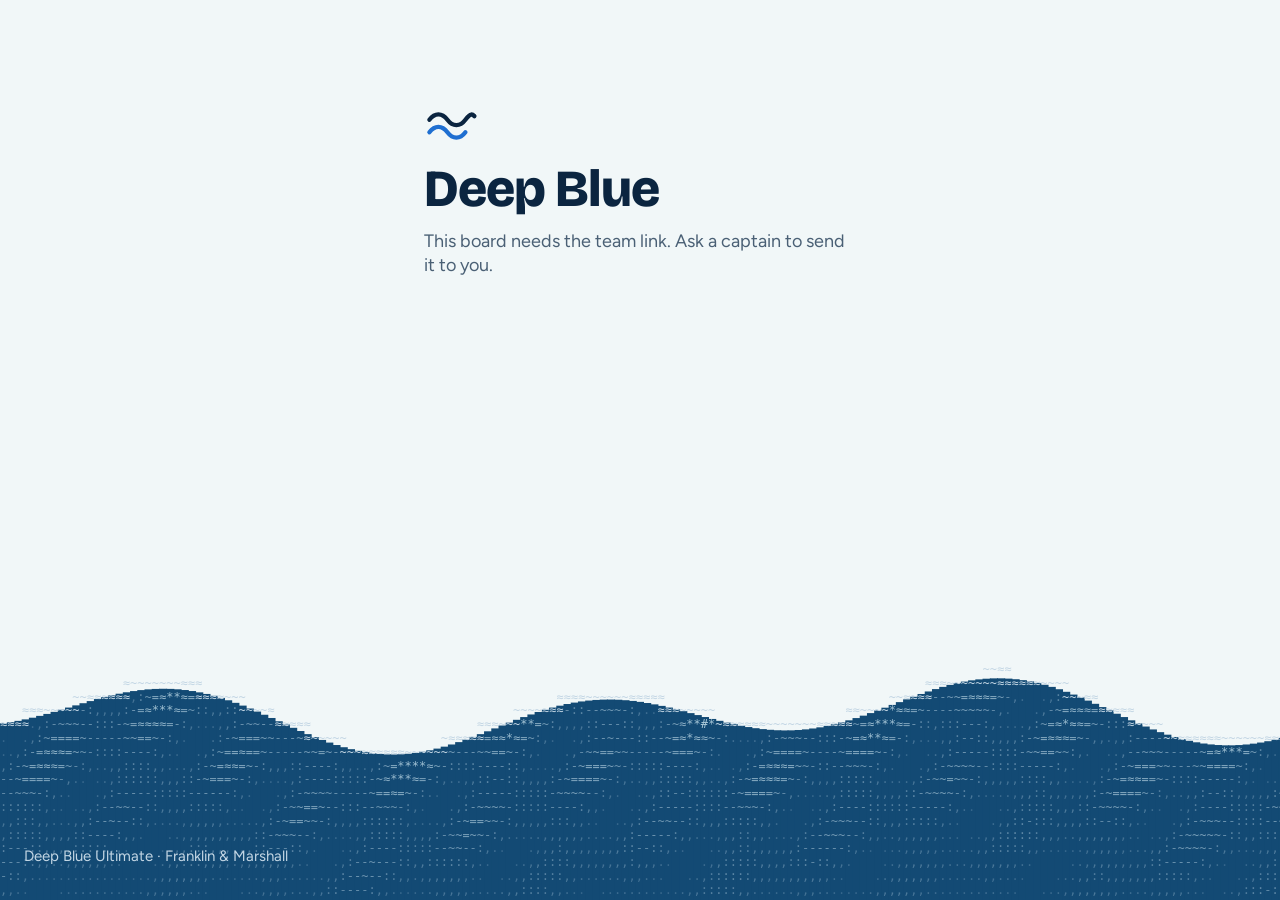
==== commit 5e0311dd: "Spread out 2W/5M lines on both boards, spacing loosens as men fall behind Co-Authored-By: Claude Opu" ====
--- a/index.html
+++ b/index.html
@@ -9,7 +9,7 @@
 <link rel="preconnect" href="https://fonts.googleapis.com">
 <link rel="preconnect" href="https://fonts.gstatic.com" crossorigin>
 <link rel="stylesheet" href="https://fonts.googleapis.com/css2?family=Bricolage+Grotesque:opsz,wght@12..96,600..800&family=Figtree:wght@400;500;600;700&display=swap">
-<link rel="stylesheet" href="styles.css?v=2026.11.07.1">
+<link rel="stylesheet" href="styles.css?v=2026.11.07.2">
 <link rel="icon" href="data:image/svg+xml,%3Csvg xmlns='http://www.w3.org/2000/svg' viewBox='0 0 32 32'%3E%3Ccircle cx='16' cy='16' r='14' fill='%231d4db0'/%3E%3Cellipse cx='16' cy='16' rx='9' ry='3' fill='none' stroke='white' stroke-width='2.4'/%3E%3C/svg%3E">
 </head>
 <body>
@@ -17,9 +17,9 @@
 <div id="sheet-root"></div>
 <div class="toast" id="toast" hidden></div>
 <script src="supabase.js"></script>
-<script src="lines.js?v=2026.11.07.1"></script>
-<script src="ocean.js?v=2026.11.07.1"></script>
-<script src="ascii.js?v=2026.11.07.1"></script>
-<script src="app.js?v=2026.11.07.1"></script>
+<script src="lines.js?v=2026.11.07.2"></script>
+<script src="ocean.js?v=2026.11.07.2"></script>
+<script src="ascii.js?v=2026.11.07.2"></script>
+<script src="app.js?v=2026.11.07.2"></script>
 </body>
 </html>
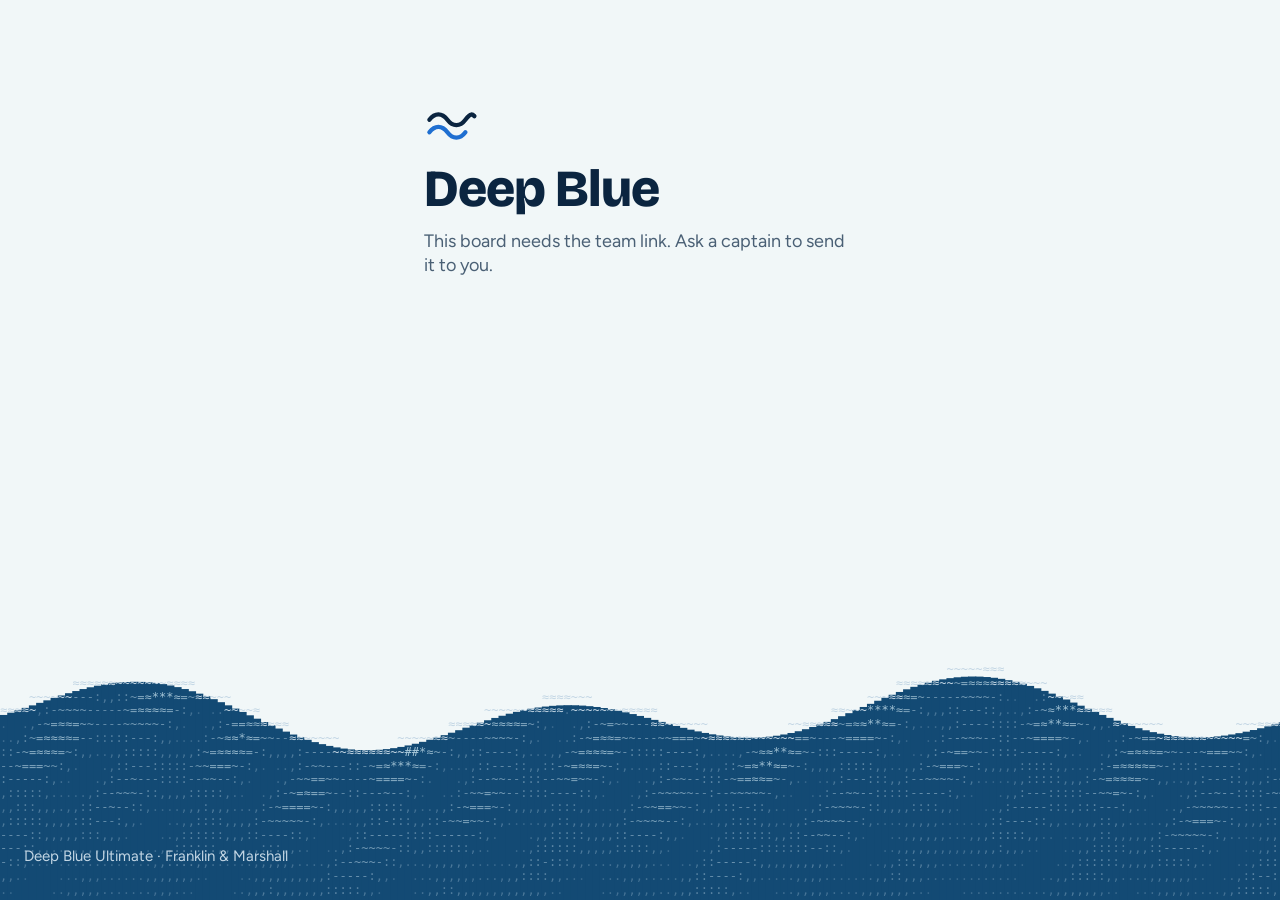
==== commit eb03837d: "Fill lines: 2W/5M lines at a steady interval from the roster, no prompt Co-Authored-By: Claude Opus " ====
--- a/index.html
+++ b/index.html
@@ -9,7 +9,7 @@
 <link rel="preconnect" href="https://fonts.googleapis.com">
 <link rel="preconnect" href="https://fonts.gstatic.com" crossorigin>
 <link rel="stylesheet" href="https://fonts.googleapis.com/css2?family=Bricolage+Grotesque:opsz,wght@12..96,600..800&family=Figtree:wght@400;500;600;700&display=swap">
-<link rel="stylesheet" href="styles.css?v=2026.11.07.2">
+<link rel="stylesheet" href="styles.css?v=2026.11.08.1">
 <link rel="icon" href="data:image/svg+xml,%3Csvg xmlns='http://www.w3.org/2000/svg' viewBox='0 0 32 32'%3E%3Ccircle cx='16' cy='16' r='14' fill='%231d4db0'/%3E%3Cellipse cx='16' cy='16' rx='9' ry='3' fill='none' stroke='white' stroke-width='2.4'/%3E%3C/svg%3E">
 </head>
 <body>
@@ -17,9 +17,9 @@
 <div id="sheet-root"></div>
 <div class="toast" id="toast" hidden></div>
 <script src="supabase.js"></script>
-<script src="lines.js?v=2026.11.07.2"></script>
-<script src="ocean.js?v=2026.11.07.2"></script>
-<script src="ascii.js?v=2026.11.07.2"></script>
-<script src="app.js?v=2026.11.07.2"></script>
+<script src="lines.js?v=2026.11.08.1"></script>
+<script src="ocean.js?v=2026.11.08.1"></script>
+<script src="ascii.js?v=2026.11.08.1"></script>
+<script src="app.js?v=2026.11.08.1"></script>
 </body>
 </html>
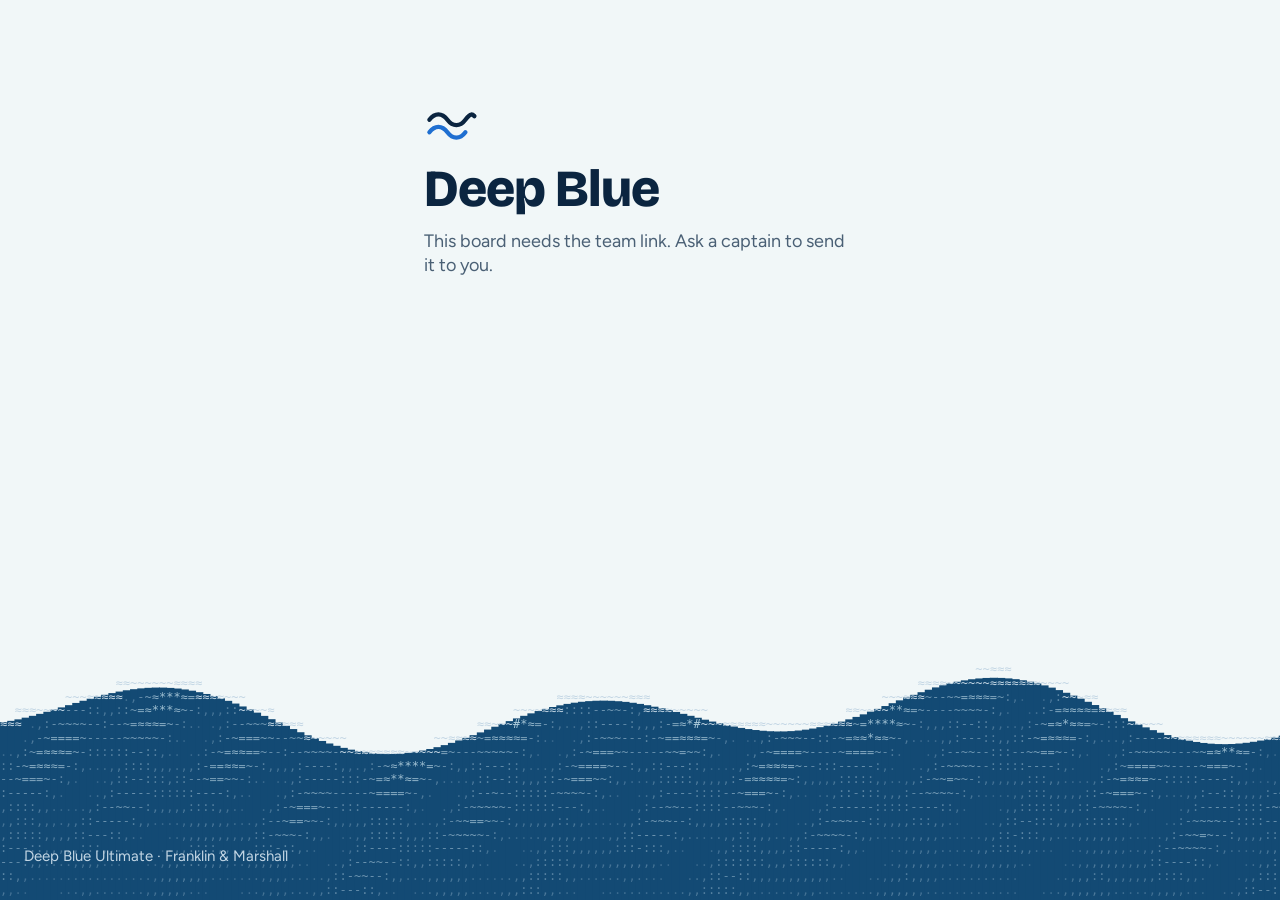
==== commit 4f29f4b6: "Home: stack Today over the tournament name Co-Authored-By: Claude Opus 5.5 <noreply@anthropic.com> C" ====
--- a/index.html
+++ b/index.html
@@ -9,7 +9,7 @@
 <link rel="preconnect" href="https://fonts.googleapis.com">
 <link rel="preconnect" href="https://fonts.gstatic.com" crossorigin>
 <link rel="stylesheet" href="https://fonts.googleapis.com/css2?family=Bricolage+Grotesque:opsz,wght@12..96,600..800&family=Figtree:wght@400;500;600;700&display=swap">
-<link rel="stylesheet" href="styles.css?v=2026.11.08.1">
+<link rel="stylesheet" href="styles.css?v=2026.11.08.2">
 <link rel="icon" href="data:image/svg+xml,%3Csvg xmlns='http://www.w3.org/2000/svg' viewBox='0 0 32 32'%3E%3Ccircle cx='16' cy='16' r='14' fill='%231d4db0'/%3E%3Cellipse cx='16' cy='16' rx='9' ry='3' fill='none' stroke='white' stroke-width='2.4'/%3E%3C/svg%3E">
 </head>
 <body>
@@ -17,9 +17,9 @@
 <div id="sheet-root"></div>
 <div class="toast" id="toast" hidden></div>
 <script src="supabase.js"></script>
-<script src="lines.js?v=2026.11.08.1"></script>
-<script src="ocean.js?v=2026.11.08.1"></script>
-<script src="ascii.js?v=2026.11.08.1"></script>
-<script src="app.js?v=2026.11.08.1"></script>
+<script src="lines.js?v=2026.11.08.2"></script>
+<script src="ocean.js?v=2026.11.08.2"></script>
+<script src="ascii.js?v=2026.11.08.2"></script>
+<script src="app.js?v=2026.11.08.2"></script>
 </body>
 </html>
--- a/styles.css
+++ b/styles.css
@@ -252,6 +252,8 @@
 .countdown{display:flex;align-items:flex-end;gap:12px}
 .countdown .big{font-family:var(--display);font-weight:800;font-size:92px;line-height:.8;letter-spacing:-.04em;font-variant-numeric:tabular-nums}
 .countdown .big.word{font-size:64px}
+.countdown.is-today{flex-direction:column;align-items:flex-start;gap:18px}
+.countdown.is-today .to{padding-bottom:0}
 .countdown .to{display:flex;flex-direction:column;padding-bottom:4px;min-width:0}
 .countdown .to span{font-size:17px;font-weight:600;color:var(--muted)}
 .countdown .to b{font-family:var(--display);font-weight:800;font-size:30px;line-height:1.05;overflow-wrap:anywhere}
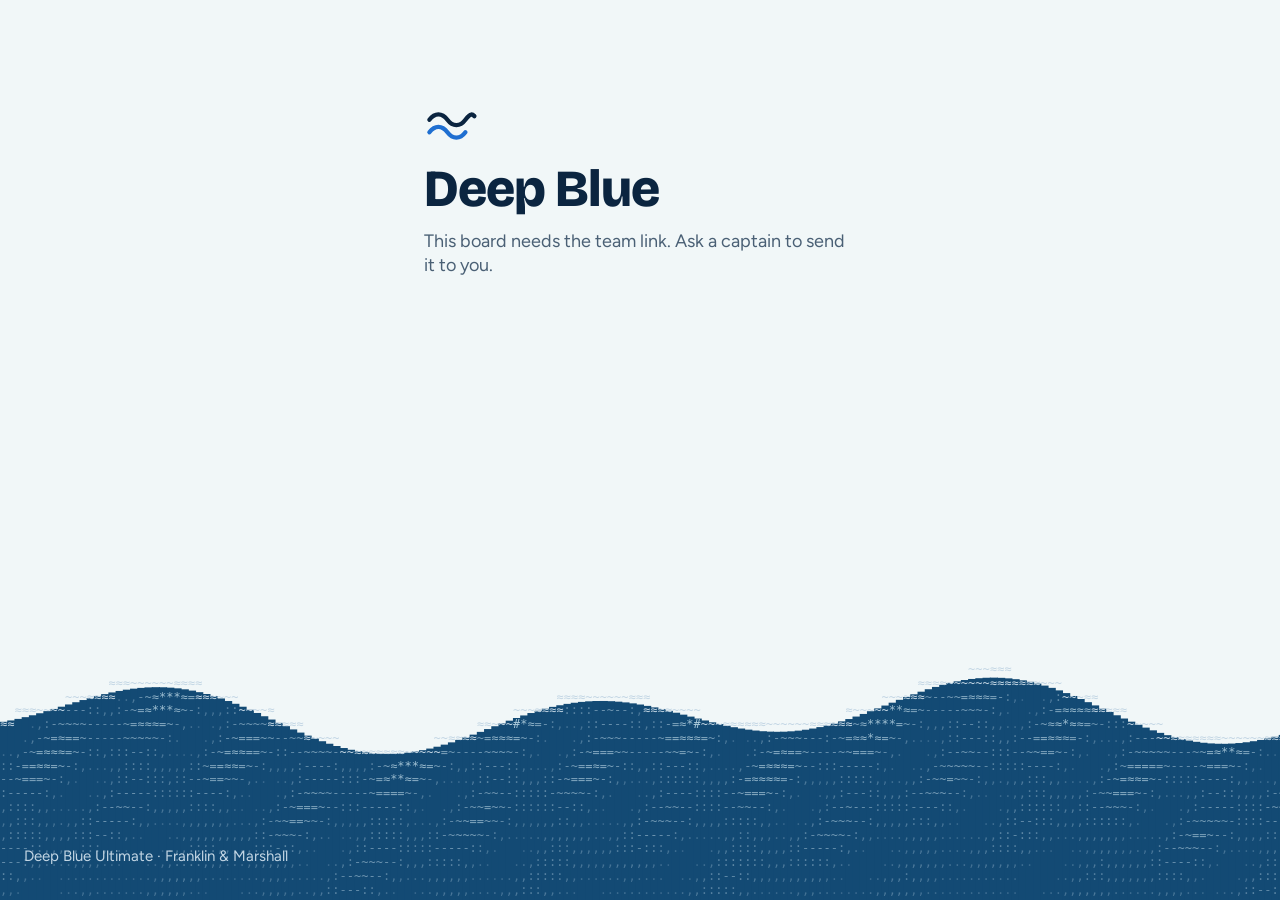
==== commit 18f83976: "Roster: show board version at the bottom (visible on phones) Co-Authored-By: Claude Opus 5.5 <norepl" ====
--- a/index.html
+++ b/index.html
@@ -9,7 +9,7 @@
 <link rel="preconnect" href="https://fonts.googleapis.com">
 <link rel="preconnect" href="https://fonts.gstatic.com" crossorigin>
 <link rel="stylesheet" href="https://fonts.googleapis.com/css2?family=Bricolage+Grotesque:opsz,wght@12..96,600..800&family=Figtree:wght@400;500;600;700&display=swap">
-<link rel="stylesheet" href="styles.css?v=2026.11.08.2">
+<link rel="stylesheet" href="styles.css?v=2026.11.08.3">
 <link rel="icon" href="data:image/svg+xml,%3Csvg xmlns='http://www.w3.org/2000/svg' viewBox='0 0 32 32'%3E%3Ccircle cx='16' cy='16' r='14' fill='%231d4db0'/%3E%3Cellipse cx='16' cy='16' rx='9' ry='3' fill='none' stroke='white' stroke-width='2.4'/%3E%3C/svg%3E">
 </head>
 <body>
@@ -17,9 +17,9 @@
 <div id="sheet-root"></div>
 <div class="toast" id="toast" hidden></div>
 <script src="supabase.js"></script>
-<script src="lines.js?v=2026.11.08.2"></script>
-<script src="ocean.js?v=2026.11.08.2"></script>
-<script src="ascii.js?v=2026.11.08.2"></script>
-<script src="app.js?v=2026.11.08.2"></script>
+<script src="lines.js?v=2026.11.08.3"></script>
+<script src="ocean.js?v=2026.11.08.3"></script>
+<script src="ascii.js?v=2026.11.08.3"></script>
+<script src="app.js?v=2026.11.08.3"></script>
 </body>
 </html>
--- a/styles.css
+++ b/styles.css
@@ -673,6 +673,7 @@
 .score.plan.inline{flex-direction:column;align-items:flex-start;gap:0}
 .text-link{align-self:flex-start;border:0;background:transparent;min-height:44px;padding:0;font-weight:700;font-size:16px;color:var(--teal);text-align:left}
 .text-link.on-deep{color:var(--foam2);margin-top:18px;font-weight:600}
+.app-ver{margin:22px 0 0;font-size:13px;color:var(--foam2);opacity:.7;font-variant-numeric:tabular-nums}
 .text-link.on-deep + .text-link.on-deep{margin-top:0}
 .text-link.armed{color:#ffb4a6;font-weight:800}
 a.text-link{display:flex;align-items:center;text-decoration:none}
